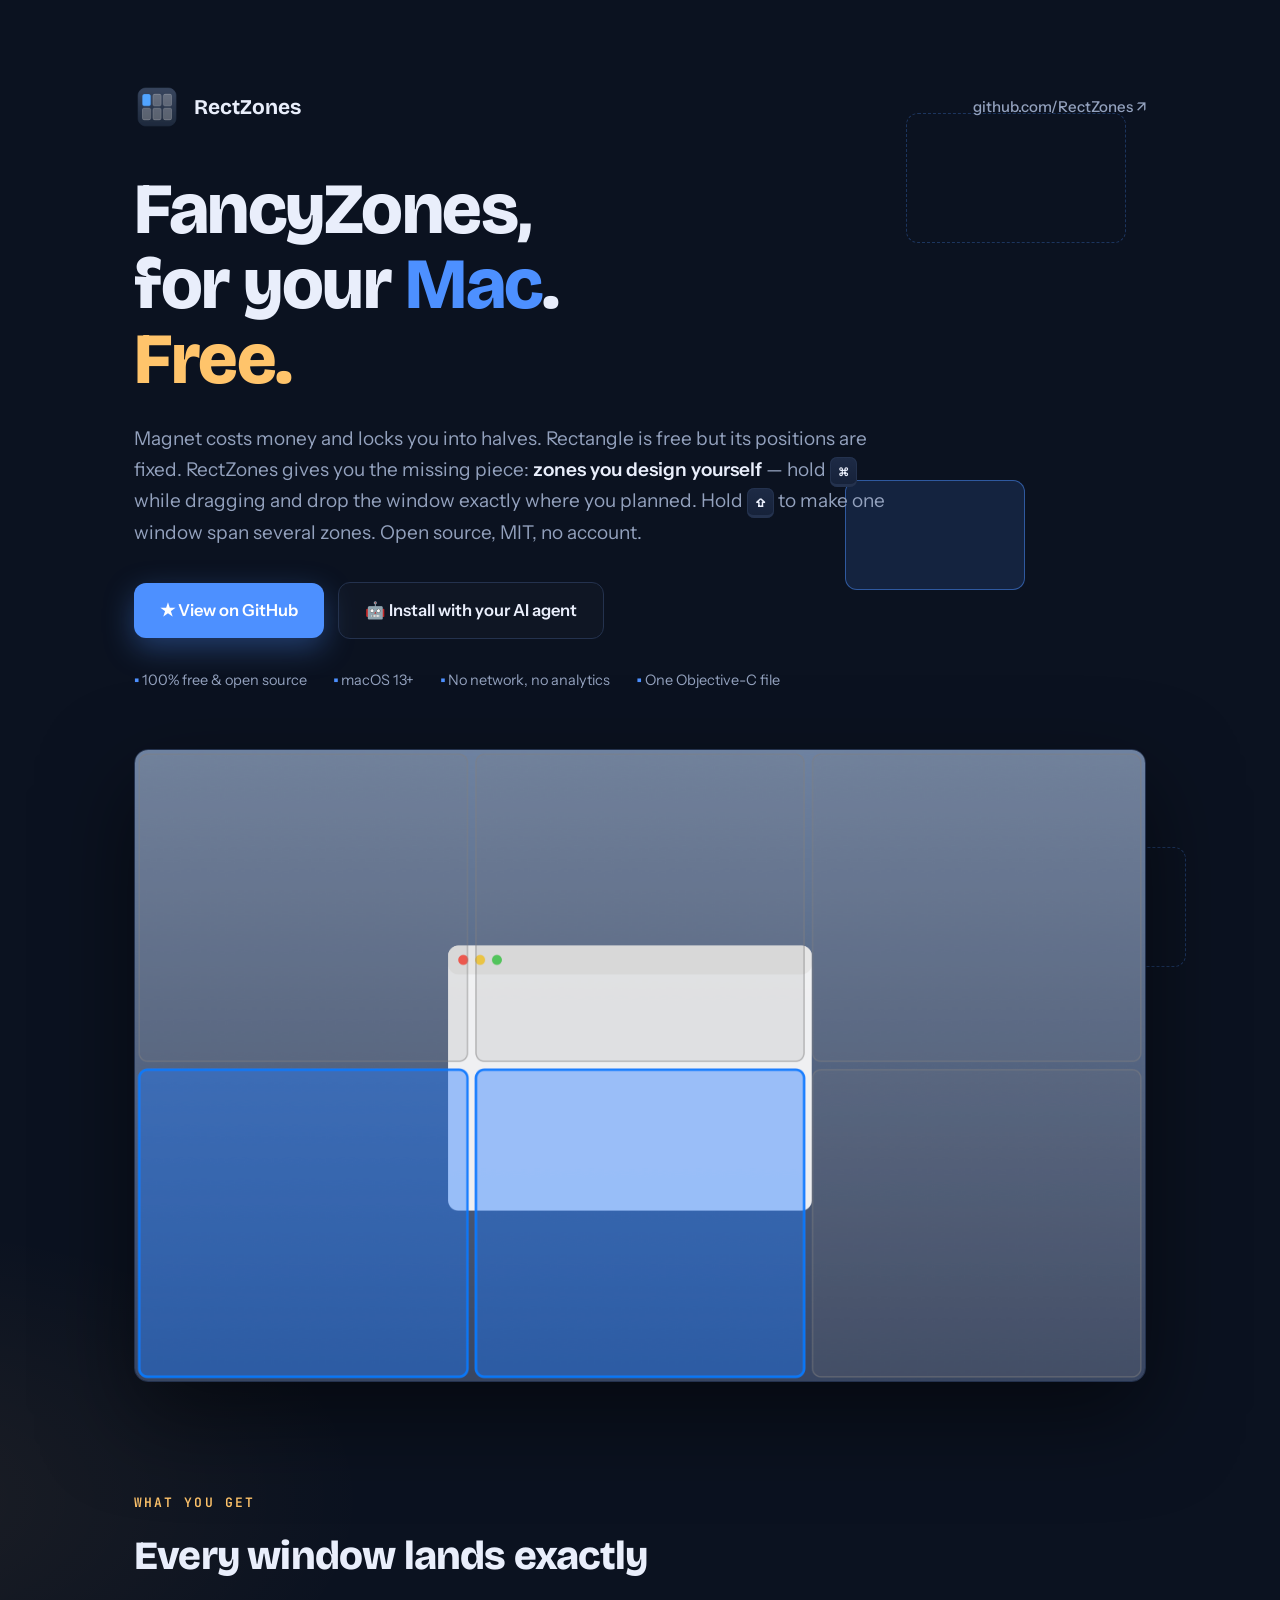
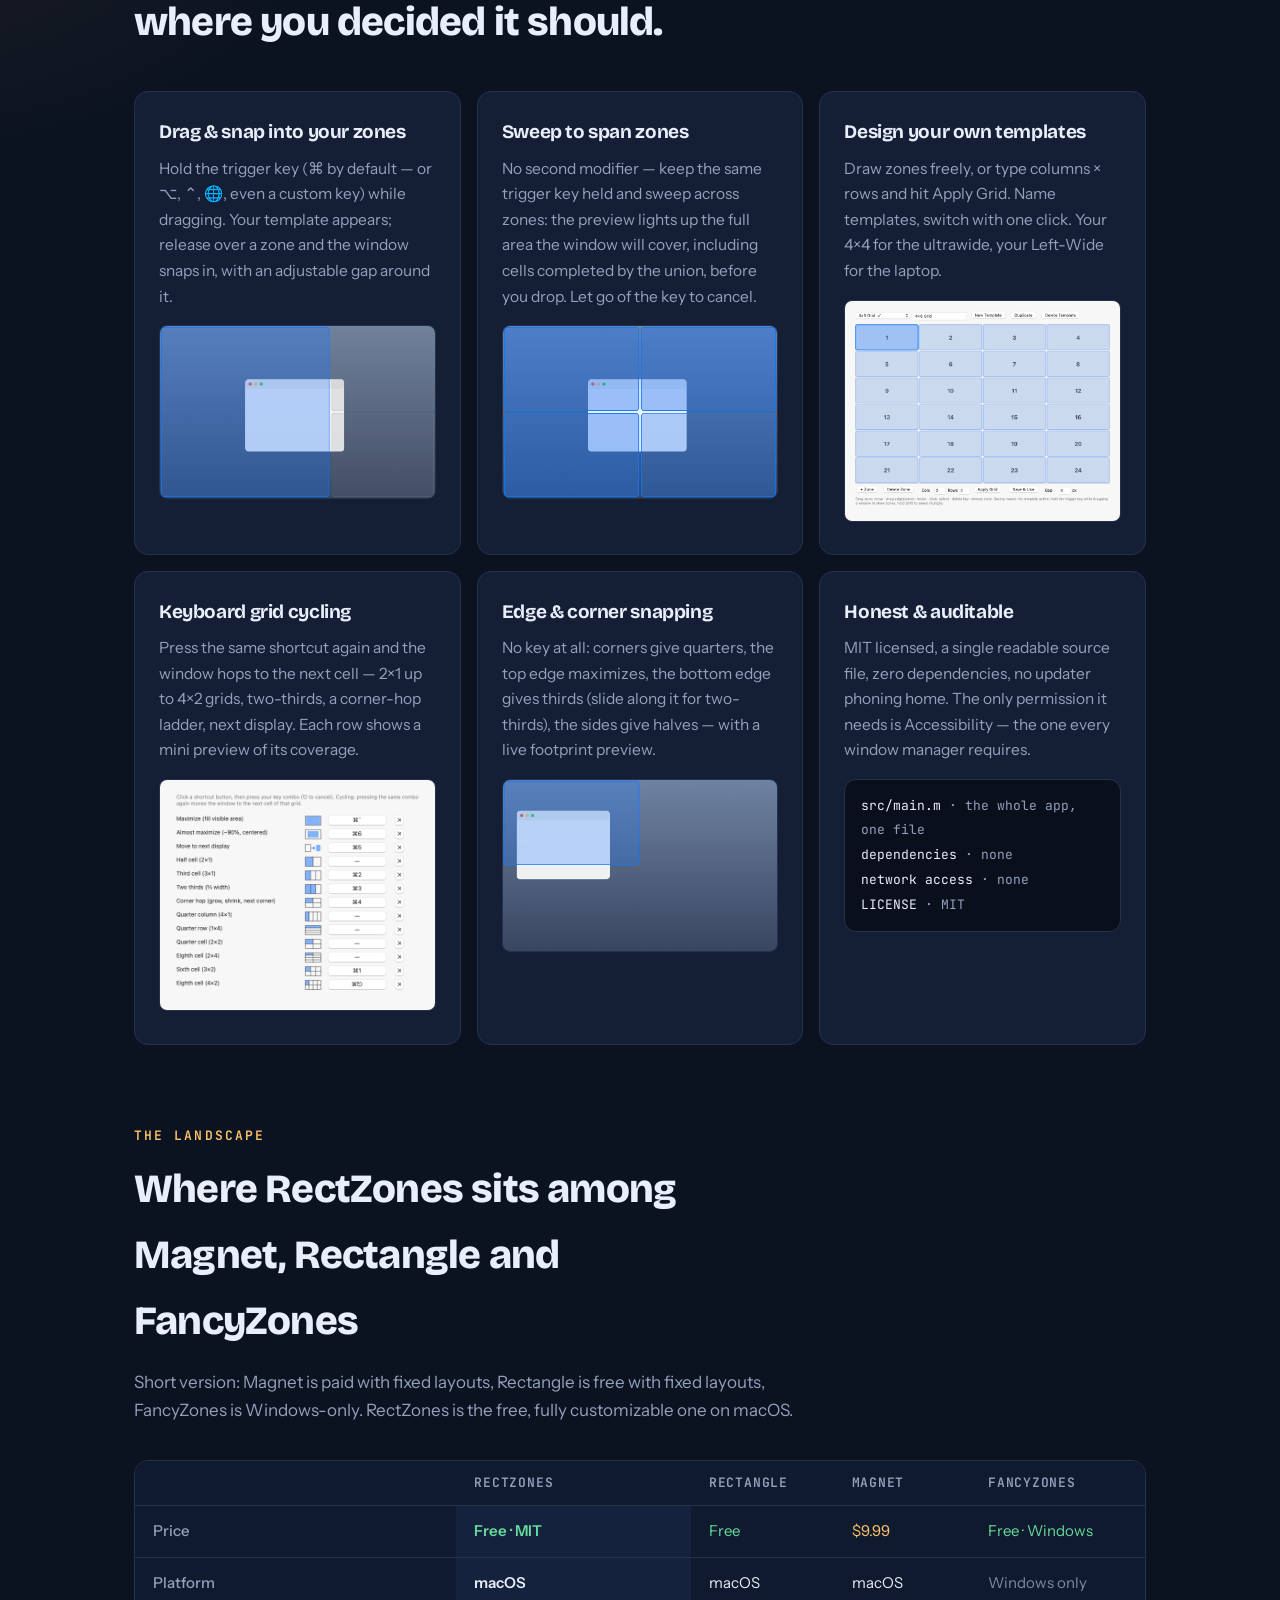
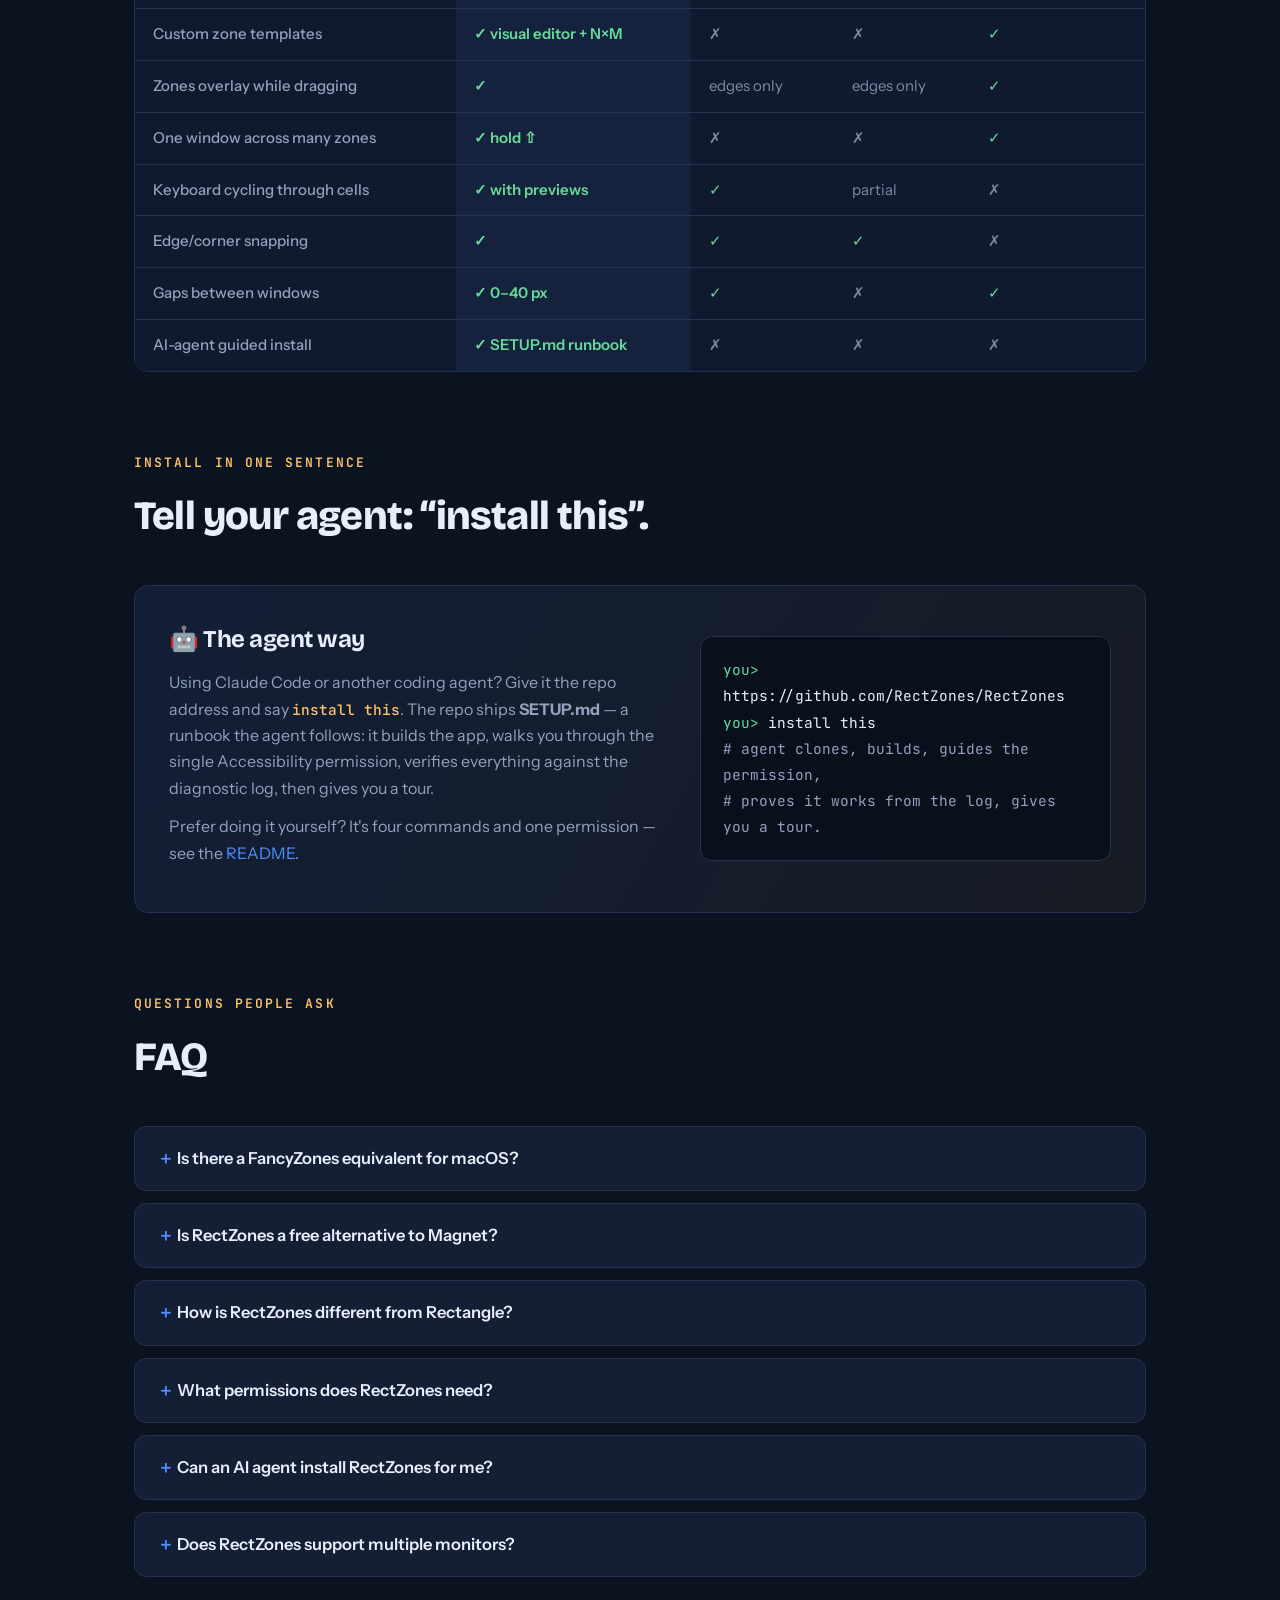
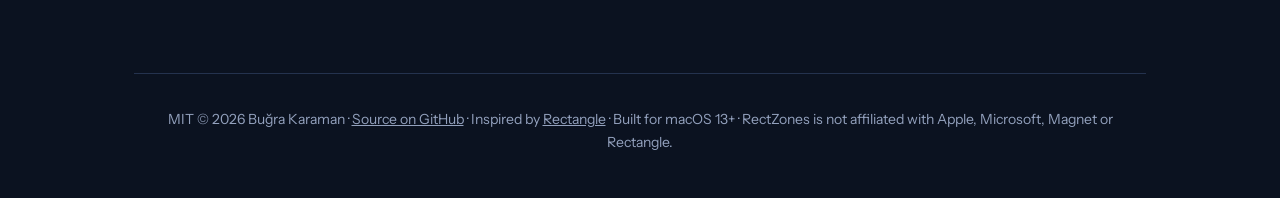
==== index.html @ 26f5e9d1 "RectZones website — static landing page" ====
<!DOCTYPE html>
<html lang="en">
<head>
<meta charset="utf-8">
<meta name="viewport" content="width=device-width, initial-scale=1">
<title>RectZones — Free FancyZones for Mac · Open-Source Window Manager</title>
<meta name="description" content="RectZones brings PowerToys FancyZones to macOS: design custom snap zones, drag windows into them, sweep across several zones to span them. A free, open-source alternative to Magnet and Rectangle with fully customizable layouts.">
<link rel="canonical" href="https://rectzones.app/">
<link rel="icon" href="icon.png">
<meta property="og:type" content="website">
<meta property="og:title" content="RectZones — Free FancyZones for Mac">
<meta property="og:description" content="Custom snap zones for macOS. Free, open-source, fully customizable — the Mac answer to PowerToys FancyZones, and a free alternative to Magnet.">
<meta property="og:url" content="https://rectzones.app/">
<meta property="og:image" content="https://rectzones.app/shot-zones.png">
<meta name="twitter:card" content="summary_large_image">
<meta name="twitter:title" content="RectZones — Free FancyZones for Mac">
<meta name="twitter:description" content="Custom snap zones for macOS. Free, open-source, fully customizable window management.">
<meta name="twitter:image" content="https://rectzones.app/shot-zones.png">
<script type="application/ld+json">
{
  "@context": "https://schema.org",
  "@type": "SoftwareApplication",
  "name": "RectZones",
  "operatingSystem": "macOS 13+",
  "applicationCategory": "UtilitiesApplication",
  "description": "Zone-based window manager for macOS: design custom snap zones, drag windows into them with a trigger key, sweep across several zones to span them, cycle windows through grids from the keyboard. A free, open-source FancyZones equivalent for Mac.",
  "url": "https://rectzones.app/",
  "downloadUrl": "https://github.com/RectZones/RectZones",
  "screenshot": "https://rectzones.app/shot-zones.png",
  "license": "https://github.com/RectZones/RectZones/blob/main/LICENSE",
  "offers": { "@type": "Offer", "price": "0", "priceCurrency": "USD" }
}
</script>
<script type="application/ld+json">
{
  "@context": "https://schema.org",
  "@type": "FAQPage",
  "mainEntity": [
    {"@type": "Question", "name": "Is there a FancyZones equivalent for macOS?",
     "acceptedAnswer": {"@type": "Answer", "text": "Yes — RectZones brings the PowerToys FancyZones workflow to macOS: you design zone templates, hold a trigger key while dragging a window, and drop it into a zone. Sweeping across zones with that same key held lets one window span several of them, exactly like FancyZones on Windows — no second modifier needed."}},
    {"@type": "Question", "name": "Is RectZones a free alternative to Magnet?",
     "acceptedAnswer": {"@type": "Answer", "text": "Yes. Magnet is a paid app with fixed halves and quarters. RectZones is free and MIT-licensed, covers the same edge and corner snapping, and adds fully custom zone layouts, multi-zone spanning and keyboard grid cycling."}},
    {"@type": "Question", "name": "How is RectZones different from Rectangle?",
     "acceptedAnswer": {"@type": "Answer", "text": "Rectangle is a great free tool for fixed positions via keyboard shortcuts. RectZones adds what Rectangle doesn't have: user-designed zone templates with a visual editor, a drag overlay that shows all zones at once, a single-key sweep that combines zones into one area, and per-shortcut grid cycling. RectZones was built from scratch, inspired by Rectangle (MIT)."}},
    {"@type": "Question", "name": "What permissions does RectZones need?",
     "acceptedAnswer": {"@type": "Answer", "text": "Only macOS Accessibility permission, which every window manager needs to move windows. RectZones has no network access, no analytics, no account — it is a single Objective-C file you can read in one sitting."}},
    {"@type": "Question", "name": "Can an AI agent install RectZones for me?",
     "acceptedAnswer": {"@type": "Answer", "text": "Yes. Point your coding agent (Claude Code or similar) at the GitHub repository and say 'install this'. The repo ships SETUP.md, a step-by-step runbook the agent follows: it builds the app, walks you through the permission, verifies everything against the diagnostic log and gives you a tour."}},
    {"@type": "Question", "name": "Does RectZones support multiple monitors?",
     "acceptedAnswer": {"@type": "Answer", "text": "Yes — zones are defined as proportions of each screen, templates apply per display, and there is a dedicated shortcut to send a window to the next display while keeping its relative position."}}
  ]
}
</script>
<link rel="preconnect" href="https://fonts.googleapis.com">
<link rel="preconnect" href="https://fonts.gstatic.com" crossorigin>
<link href="https://fonts.googleapis.com/css2?family=Bricolage+Grotesque:opsz,wght@12..96,400;12..96,600;12..96,800&family=Instrument+Sans:ital,wght@0,400;0,500;0,600;1,400&family=JetBrains+Mono:wght@400;600&display=swap" rel="stylesheet">
<style>
  :root {
    --ink: #0b1220;          /* gece masaüstü */
    --ink-2: #101a2e;
    --panel: #141f36;
    --line: #24324e;
    --fg: #e9eefb;
    --muted: #93a1bd;
    --azure: #4d90ff;        /* ikonun mavisi */
    --azure-soft: rgba(77,144,255,.14);
    --amber: #ffc46b;        /* sıcak vurgu */
    --ok: #67d99b;
    --radius: 14px;
  }
  * { margin: 0; padding: 0; box-sizing: border-box; }
  html { scroll-behavior: smooth; }
  body {
    background:
      radial-gradient(1100px 500px at 80% -10%, rgba(77,144,255,.16), transparent 60%),
      radial-gradient(900px 500px at -10% 30%, rgba(255,196,107,.07), transparent 55%),
      var(--ink);
    color: var(--fg);
    font: 17px/1.65 "Instrument Sans", -apple-system, sans-serif;
    -webkit-font-smoothing: antialiased;
    overflow-x: hidden;
  }
  ::selection { background: var(--azure); color: #fff; }
  a { color: var(--azure); text-decoration: none; }
  main { max-width: 1060px; margin: 0 auto; padding: 0 24px; }
  h1, h2, h3 { font-family: "Bricolage Grotesque", "Instrument Sans", sans-serif; letter-spacing: -0.02em; }
  kbd {
    font: 600 0.82em "JetBrains Mono", monospace;
    background: linear-gradient(#1d2a45, #16223a);
    border: 1px solid var(--line);
    border-bottom-width: 3px;
    border-radius: 7px;
    padding: 2px 8px 3px;
    color: var(--fg);
    white-space: nowrap;
  }
  code { font: 500 0.9em "JetBrains Mono", monospace; color: var(--amber); }

  /* ---------- hero ---------- */
  header { position: relative; padding: 84px 0 30px; }
  .zone-art { position: absolute; inset: 0; pointer-events: none; z-index: 0; }
  .zone-art .z {
    position: absolute; border: 1.5px dashed rgba(77,144,255,.28); border-radius: 12px;
    animation: zfloat 9s ease-in-out infinite;
  }
  .zone-art .z.fill { background: var(--azure-soft); border-style: solid; border-color: rgba(77,144,255,.5); }
  @keyframes zfloat { 0%,100% { transform: translateY(0); } 50% { transform: translateY(-7px); } }
  .hero { position: relative; z-index: 1; }
  .brand { display: flex; align-items: center; gap: 14px; margin-bottom: 42px; }
  .brand img { width: 46px; height: 46px; }
  .brand b { font-family: "Bricolage Grotesque", sans-serif; font-size: 21px; }
  .brand .gh { margin-left: auto; color: var(--muted); font-weight: 500; font-size: 15px; }
  .brand .gh:hover { color: var(--fg); }
  h1 {
    font-size: clamp(40px, 6.4vw, 72px); font-weight: 800; line-height: 1.04;
    max-width: 15ch;
  }
  h1 .accent { color: var(--azure); }
  h1 .amber { color: var(--amber); }
  .sub {
    margin: 26px 0 34px; max-width: 58ch; color: var(--muted); font-size: 19px;
  }
  .sub b { color: var(--fg); font-weight: 600; }
  .ctas { display: flex; gap: 14px; flex-wrap: wrap; align-items: center; }
  .btn {
    display: inline-flex; align-items: center; gap: 10px;
    padding: 14px 26px; border-radius: 12px; font-weight: 600; font-size: 16.5px;
    transition: transform .15s ease, box-shadow .15s ease;
  }
  .btn:hover { transform: translateY(-2px); }
  .btn-primary {
    background: var(--azure); color: #fff;
    box-shadow: 0 10px 30px rgba(77,144,255,.35);
  }
  .btn-primary:hover { box-shadow: 0 14px 36px rgba(77,144,255,.45); }
  .btn-ghost { border: 1px solid var(--line); color: var(--fg); background: rgba(255,255,255,.02); }
  .facts { display: flex; gap: 10px 26px; flex-wrap: wrap; margin-top: 30px; color: var(--muted); font-size: 14.5px; }
  .facts span::before { content: "▪ "; color: var(--azure); }
  /* staggered reveal */
  .r { opacity: 0; transform: translateY(14px); animation: rise .7s cubic-bezier(.2,.7,.2,1) forwards; }
  .r2 { animation-delay: .12s; } .r3 { animation-delay: .24s; } .r4 { animation-delay: .36s; } .r5 { animation-delay: .5s; }
  @keyframes rise { to { opacity: 1; transform: none; } }

  .shot-frame {
    margin: 56px 0 0; border-radius: var(--radius); overflow: hidden;
    border: 1px solid var(--line);
    box-shadow: 0 34px 90px rgba(0,0,0,.5);
  }
  .shot-frame img { display: block; width: 100%; }

  /* ---------- sections ---------- */
  section { padding: 84px 0 0; }
  .kicker {
    font: 600 13px/1 "JetBrains Mono", monospace; letter-spacing: .16em; text-transform: uppercase;
    color: var(--amber); margin-bottom: 14px;
  }
  h2 { font-size: clamp(28px, 3.6vw, 40px); font-weight: 800; max-width: 24ch; }
  .lede { color: var(--muted); max-width: 62ch; margin-top: 14px; }

  .grid { display: grid; grid-template-columns: repeat(auto-fit, minmax(280px, 1fr)); gap: 16px; margin-top: 36px; }
  .card {
    background: var(--panel); border: 1px solid var(--line); border-radius: var(--radius);
    padding: 24px; transition: transform .18s ease, border-color .18s ease;
  }
  .card:hover { transform: translateY(-3px); border-color: #35507f; }
  .card h3 { font-size: 19px; margin-bottom: 8px; }
  .card p { color: var(--muted); font-size: 15.5px; }
  .card img { width: 100%; border-radius: 8px; border: 1px solid var(--line); margin-top: 16px; }
  .card .term { margin-top: 16px; font-size: 13px; padding: 14px 16px; line-height: 1.9; }

  /* comparison */
  .tablewrap { overflow-x: auto; margin-top: 36px; border: 1px solid var(--line); border-radius: var(--radius); }
  table { border-collapse: collapse; width: 100%; min-width: 640px; background: var(--ink-2); font-size: 15px; }
  th, td { padding: 13px 18px; text-align: left; border-bottom: 1px solid var(--line); }
  thead th { font: 600 13px/1.4 "JetBrains Mono", monospace; letter-spacing: .06em; color: var(--muted); text-transform: uppercase; }
  tbody th { font-weight: 500; color: var(--muted); white-space: nowrap; }
  td.rz { background: rgba(77,144,255,.07); font-weight: 600; }
  .yes { color: var(--ok); } .no { color: #7c8aa5; } .paid { color: var(--amber); }
  tbody tr:last-child th, tbody tr:last-child td { border-bottom: none; }

  /* agent */
  .agent {
    margin-top: 36px; display: grid; grid-template-columns: 1.1fr .9fr; gap: 28px;
    background: linear-gradient(120deg, rgba(77,144,255,.10), rgba(255,196,107,.05));
    border: 1px solid var(--line); border-radius: var(--radius); padding: 34px;
  }
  .term {
    background: #0a0f1c; border: 1px solid var(--line); border-radius: 12px;
    font: 14.5px/1.8 "JetBrains Mono", monospace; padding: 20px 22px; align-self: center;
    overflow-x: auto;
  }
  .term .p { color: var(--ok); }
  .term .c { color: var(--muted); }
  .agent h3 { font-size: 24px; margin-bottom: 10px; }
  .agent p { color: var(--muted); font-size: 16px; margin-bottom: 12px; }

  /* faq */
  .faq { margin-top: 36px; display: grid; gap: 12px; }
  details {
    background: var(--panel); border: 1px solid var(--line); border-radius: 12px; padding: 18px 22px;
  }
  details[open] { border-color: #35507f; }
  summary { cursor: pointer; font-weight: 600; font-size: 16.5px; list-style: none; }
  summary::before { content: "＋ "; color: var(--azure); font-weight: 700; }
  details[open] summary::before { content: "－ "; }
  details p { color: var(--muted); margin-top: 10px; font-size: 15.5px; }

  footer {
    margin-top: 96px; padding: 34px 24px 44px; border-top: 1px solid var(--line);
    color: var(--muted); font-size: 14px; text-align: center;
  }
  footer a { color: var(--muted); text-decoration: underline; }
  @media (max-width: 760px) {
    .agent { grid-template-columns: 1fr; }
    header { padding-top: 56px; }
  }
</style>
</head>
<body>
<main>
  <header>
    <div class="zone-art" aria-hidden="true">
      <div class="z" style="top:8%; right:2%; width:220px; height:130px; animation-delay:0s"></div>
      <div class="z fill" style="top:34%; right:12%; width:180px; height:110px; animation-delay:1.4s"></div>
      <div class="z" style="top:60%; right:-4%; width:260px; height:120px; animation-delay:2.6s"></div>
    </div>
    <div class="hero">
      <div class="brand r">
        <img src="icon.png" alt="RectZones app icon">
        <b>RectZones</b>
        <a class="gh" href="https://github.com/RectZones/RectZones">github.com/RectZones ↗</a>
      </div>
      <h1 class="r r2">FancyZones,<br>for your <span class="accent">Mac</span>.<br><span class="amber">Free.</span></h1>
      <p class="sub r r3">Magnet costs money and locks you into halves. Rectangle is free but its
        positions are fixed. RectZones gives you the missing piece: <b>zones you design yourself</b> —
        hold <kbd>⌘</kbd> while dragging and drop the window exactly where you planned.
        Hold <kbd>⇧</kbd> to make one window span several zones. Open source, MIT, no account.</p>
      <div class="ctas r r4">
        <a class="btn btn-primary" href="https://github.com/RectZones/RectZones">★ View on GitHub</a>
        <a class="btn btn-ghost" href="#agent">🤖 Install with your AI agent</a>
      </div>
      <div class="facts r r5">
        <span>100% free &amp; open source</span>
        <span>macOS 13+</span>
        <span>No network, no analytics</span>
        <span>One Objective-C file</span>
      </div>
      <div class="shot-frame r r5">
        <img src="shot-zones.png" alt="RectZones overlay: dragging a macOS window over a 3×2 zone grid with two zones selected by sweeping">
      </div>
    </div>
  </header>

  <section id="features">
    <div class="kicker">What you get</div>
    <h2>Every window lands exactly where you decided it should.</h2>
    <div class="grid">
      <div class="card"><h3>Drag &amp; snap into your zones</h3>
        <p>Hold the trigger key (⌘ by default — or ⌥, ⌃, 🌐, even a custom key) while dragging.
           Your template appears; release over a zone and the window snaps in, with an
           adjustable gap around it.</p>
        <img src="shot-drag.png" alt="Zone template appearing while dragging a window with the trigger key" loading="lazy"></div>
      <div class="card"><h3>Sweep to span zones</h3>
        <p>No second modifier — keep the same trigger key held and sweep across zones: the preview
           lights up the full area the window will cover, including cells completed by the union,
           before you drop. Let go of the key to cancel.</p>
        <img src="shot-span.png" alt="Multi-zone selection lighting up the covered cells" loading="lazy"></div>
      <div class="card"><h3>Design your own templates</h3>
        <p>Draw zones freely, or type columns × rows and hit Apply Grid. Name templates, switch
           with one click. Your 4×4 for the ultrawide, your Left-Wide for the laptop.</p>
        <img src="shot-editor.png" alt="RectZones template editor with a 4×4 grid" loading="lazy"></div>
      <div class="card"><h3>Keyboard grid cycling</h3>
        <p>Press the same shortcut again and the window hops to the next cell — 2×1 up to 4×2 grids,
           two-thirds, a corner-hop ladder, next display. Each row shows a mini preview of its coverage.</p>
        <img src="shot-shortcuts.png" alt="RectZones shortcuts panel with per-action grid previews" loading="lazy"></div>
      <div class="card"><h3>Edge &amp; corner snapping</h3>
        <p>No key at all: corners give quarters, the top edge maximizes, the bottom edge gives thirds
           (slide along it for two-thirds), the sides give halves — with a live footprint preview.</p>
        <img src="shot-edge.png" alt="Corner snap footprint preview while pushing a window to the top-left corner" loading="lazy"></div>
      <div class="card"><h3>Honest &amp; auditable</h3>
        <p>MIT licensed, a single readable source file, zero dependencies, no updater phoning home.
           The only permission it needs is Accessibility — the one every window manager requires.</p>
        <div class="term">
          <div>src/main.m <span class="c">· the whole app, one file</span></div>
          <div>dependencies <span class="c">· none</span></div>
          <div>network access <span class="c">· none</span></div>
          <div>LICENSE <span class="c">· MIT</span></div>
        </div></div>
    </div>
  </section>

  <section id="compare">
    <div class="kicker">The landscape</div>
    <h2>Where RectZones sits among Magnet, Rectangle and FancyZones</h2>
    <p class="lede">Short version: Magnet is paid with fixed layouts, Rectangle is free with fixed
      layouts, FancyZones is Windows-only. RectZones is the free, fully customizable one on macOS.</p>
    <div class="tablewrap">
      <table>
        <thead><tr><th></th><th>RectZones</th><th>Rectangle</th><th>Magnet</th><th>FancyZones</th></tr></thead>
        <tbody>
          <tr><th>Price</th><td class="rz yes">Free · MIT</td><td class="yes">Free</td><td class="paid">$9.99</td><td class="yes">Free · Windows</td></tr>
          <tr><th>Platform</th><td class="rz">macOS</td><td>macOS</td><td>macOS</td><td class="no">Windows only</td></tr>
          <tr><th>Custom zone templates</th><td class="rz yes">✓ visual editor + N×M</td><td class="no">✗</td><td class="no">✗</td><td class="yes">✓</td></tr>
          <tr><th>Zones overlay while dragging</th><td class="rz yes">✓</td><td class="no">edges only</td><td class="no">edges only</td><td class="yes">✓</td></tr>
          <tr><th>One window across many zones</th><td class="rz yes">✓ hold ⇧</td><td class="no">✗</td><td class="no">✗</td><td class="yes">✓</td></tr>
          <tr><th>Keyboard cycling through cells</th><td class="rz yes">✓ with previews</td><td class="yes">✓</td><td class="no">partial</td><td class="no">✗</td></tr>
          <tr><th>Edge/corner snapping</th><td class="rz yes">✓</td><td class="yes">✓</td><td class="yes">✓</td><td class="no">✗</td></tr>
          <tr><th>Gaps between windows</th><td class="rz yes">✓ 0–40 px</td><td class="yes">✓</td><td class="no">✗</td><td class="yes">✓</td></tr>
          <tr><th>AI-agent guided install</th><td class="rz yes">✓ SETUP.md runbook</td><td class="no">✗</td><td class="no">✗</td><td class="no">✗</td></tr>
        </tbody>
      </table>
    </div>
  </section>

  <section id="agent">
    <div class="kicker">Install in one sentence</div>
    <h2>Tell your agent: “install this”.</h2>
    <div class="agent">
      <div>
        <h3>🤖 The agent way</h3>
        <p>Using Claude Code or another coding agent? Give it the repo address and say
          <code>install this</code>. The repo ships <b>SETUP.md</b> — a runbook the agent follows:
          it builds the app, walks you through the single Accessibility permission, verifies
          everything against the diagnostic log, then gives you a tour.</p>
        <p>Prefer doing it yourself? It's four commands and one permission —
          see the <a href="https://github.com/RectZones/RectZones#install--by-hand">README</a>.</p>
      </div>
      <div class="term">
        <div><span class="p">you&gt;</span> https://github.com/RectZones/RectZones</div>
        <div><span class="p">you&gt;</span> install this</div>
        <div><span class="c"># agent clones, builds, guides the permission,</span></div>
        <div><span class="c"># proves it works from the log, gives you a tour.</span></div>
      </div>
    </div>
  </section>

  <section id="faq">
    <div class="kicker">Questions people ask</div>
    <h2>FAQ</h2>
    <div class="faq">
      <details><summary>Is there a FancyZones equivalent for macOS?</summary>
        <p>Yes — RectZones brings the PowerToys FancyZones workflow to macOS: you design zone
        templates, hold a trigger key while dragging a window, and drop it into a zone. Sweeping
        across zones with that same key held lets one window span several of them, exactly like
        FancyZones on Windows — no second modifier needed.</p></details>
      <details><summary>Is RectZones a free alternative to Magnet?</summary>
        <p>Yes. Magnet is a paid app with fixed halves and quarters. RectZones is free and
        MIT-licensed, covers the same edge and corner snapping, and adds fully custom zone
        layouts, multi-zone spanning and keyboard grid cycling.</p></details>
      <details><summary>How is RectZones different from Rectangle?</summary>
        <p>Rectangle is a great free tool for fixed positions via keyboard shortcuts. RectZones
        adds what Rectangle doesn't have: user-designed zone templates with a visual editor, a
        drag overlay that shows all zones at once, a single-key sweep that combines zones into one
        area, and per-shortcut grid cycling. RectZones was built from scratch, inspired by Rectangle (MIT).</p></details>
      <details><summary>What permissions does RectZones need?</summary>
        <p>Only macOS Accessibility permission, which every window manager needs to move windows.
        RectZones has no network access, no analytics, no account — it is a single Objective-C
        file you can read in one sitting.</p></details>
      <details><summary>Can an AI agent install RectZones for me?</summary>
        <p>Yes. Point your coding agent (Claude Code or similar) at the GitHub repository and say
        "install this". The repo ships SETUP.md, a step-by-step runbook the agent follows: it
        builds the app, walks you through the permission, verifies everything against the
        diagnostic log and gives you a tour.</p></details>
      <details><summary>Does RectZones support multiple monitors?</summary>
        <p>Yes — zones are defined as proportions of each screen, templates apply per display,
        and there is a dedicated shortcut to send a window to the next display while keeping its
        relative position.</p></details>
    </div>
  </section>

  <footer>
    MIT © 2026 Buğra Karaman · <a href="https://github.com/RectZones/RectZones">Source on GitHub</a> ·
    Inspired by <a href="https://github.com/rxhanson/Rectangle">Rectangle</a> ·
    Built for macOS 13+ · RectZones is not affiliated with Apple, Microsoft, Magnet or Rectangle.
  </footer>
</main>
</body>
</html>
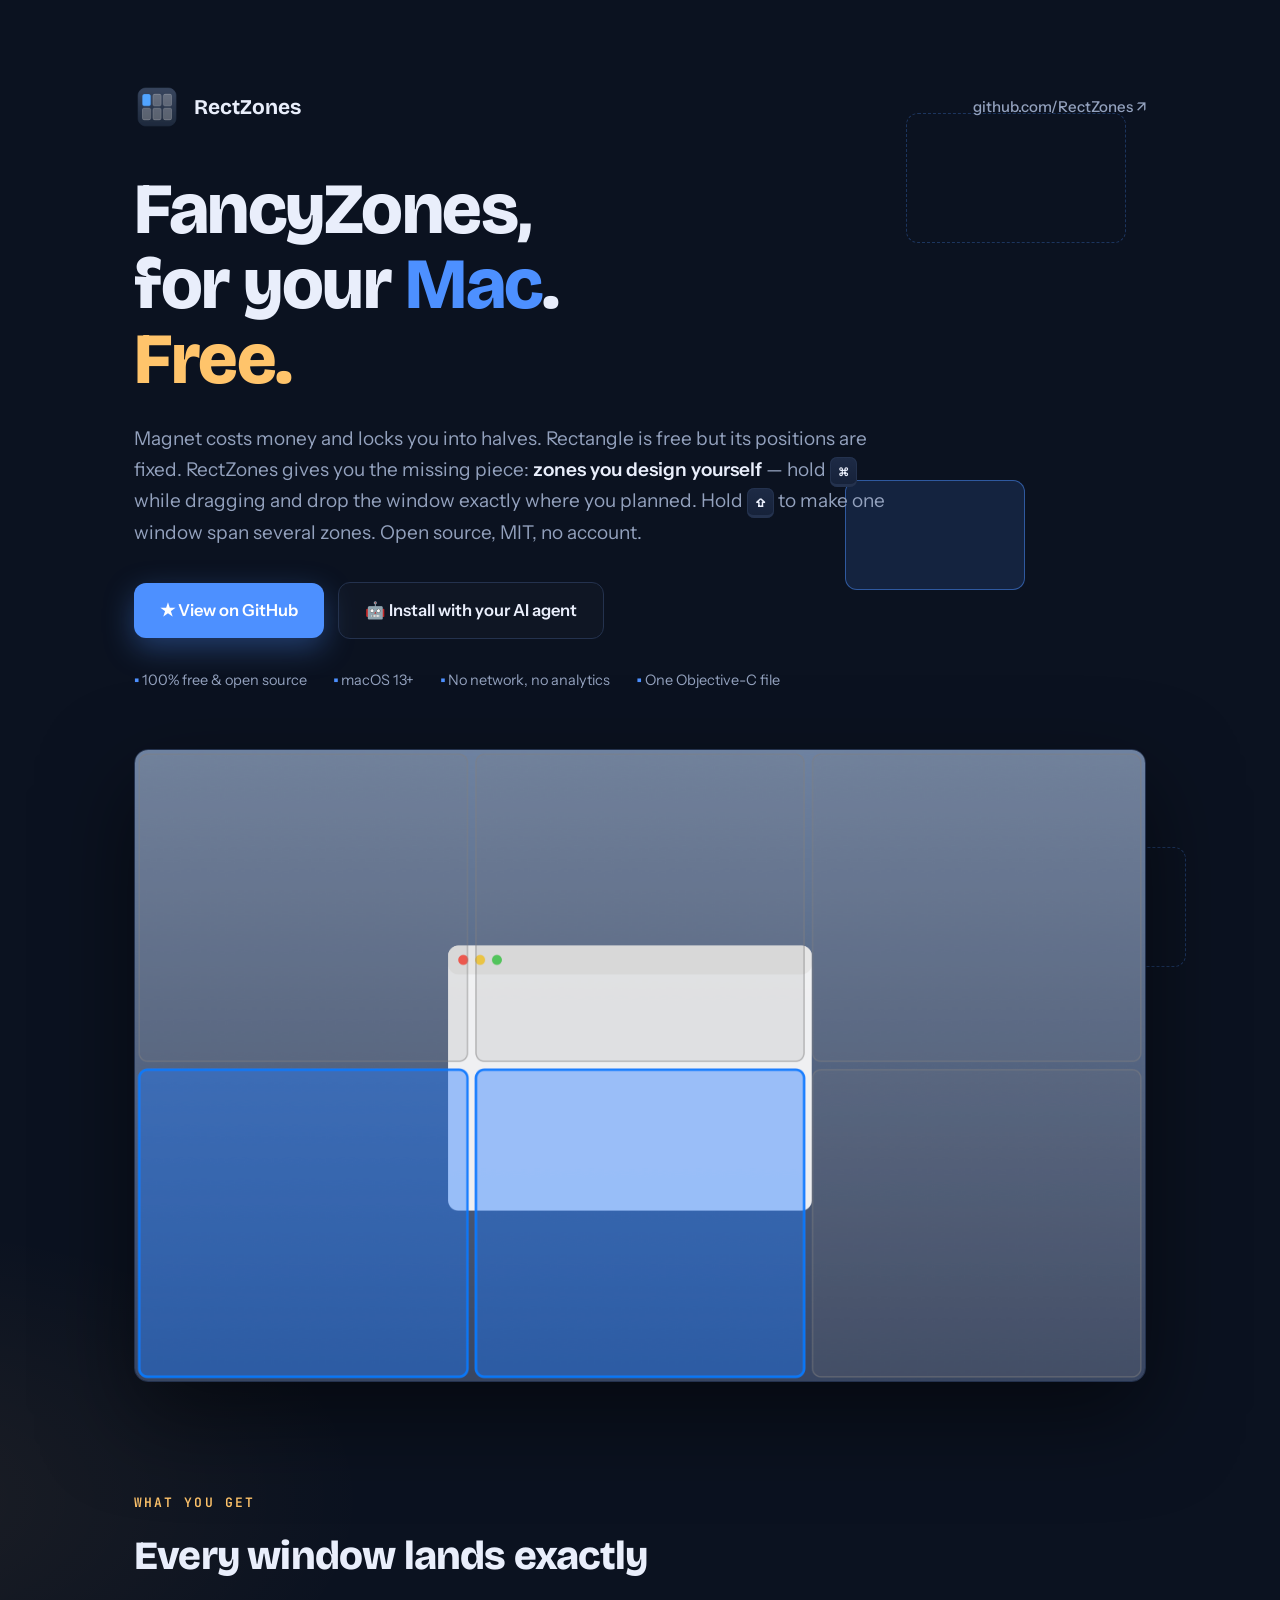
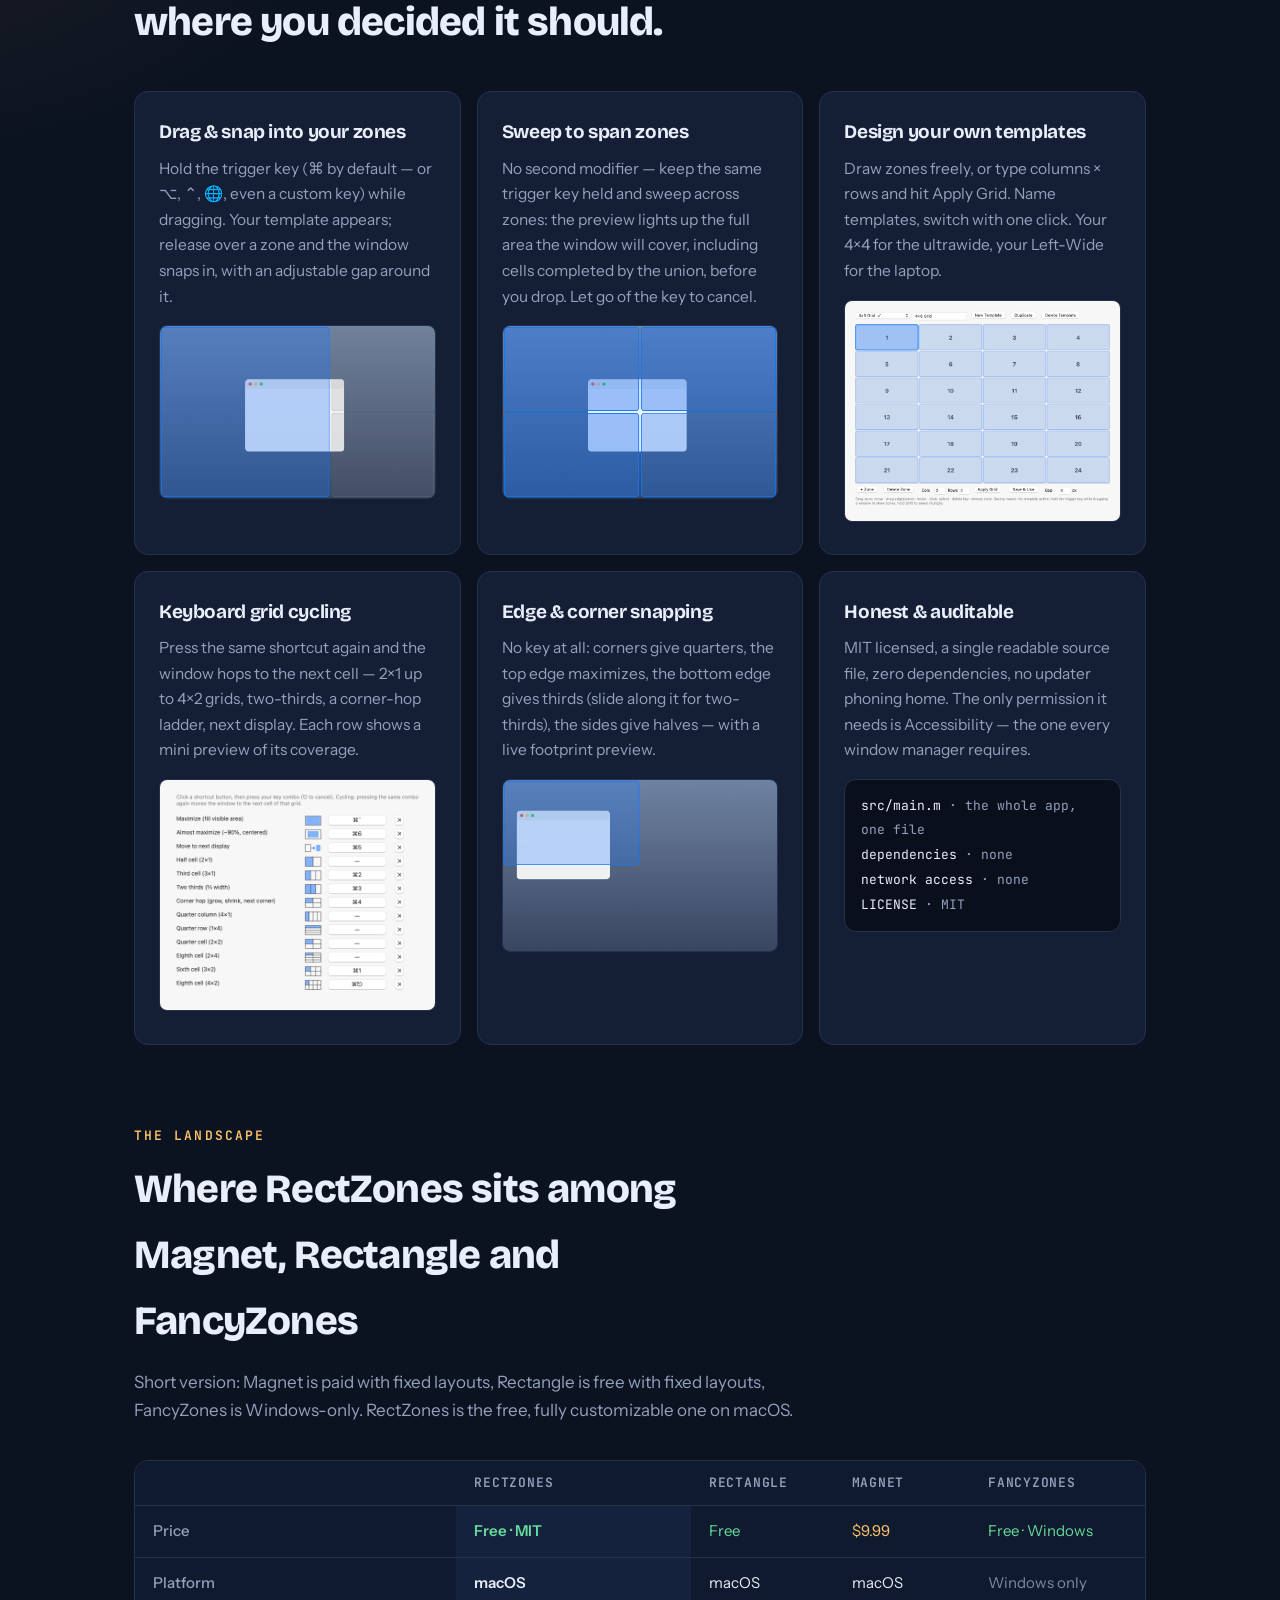
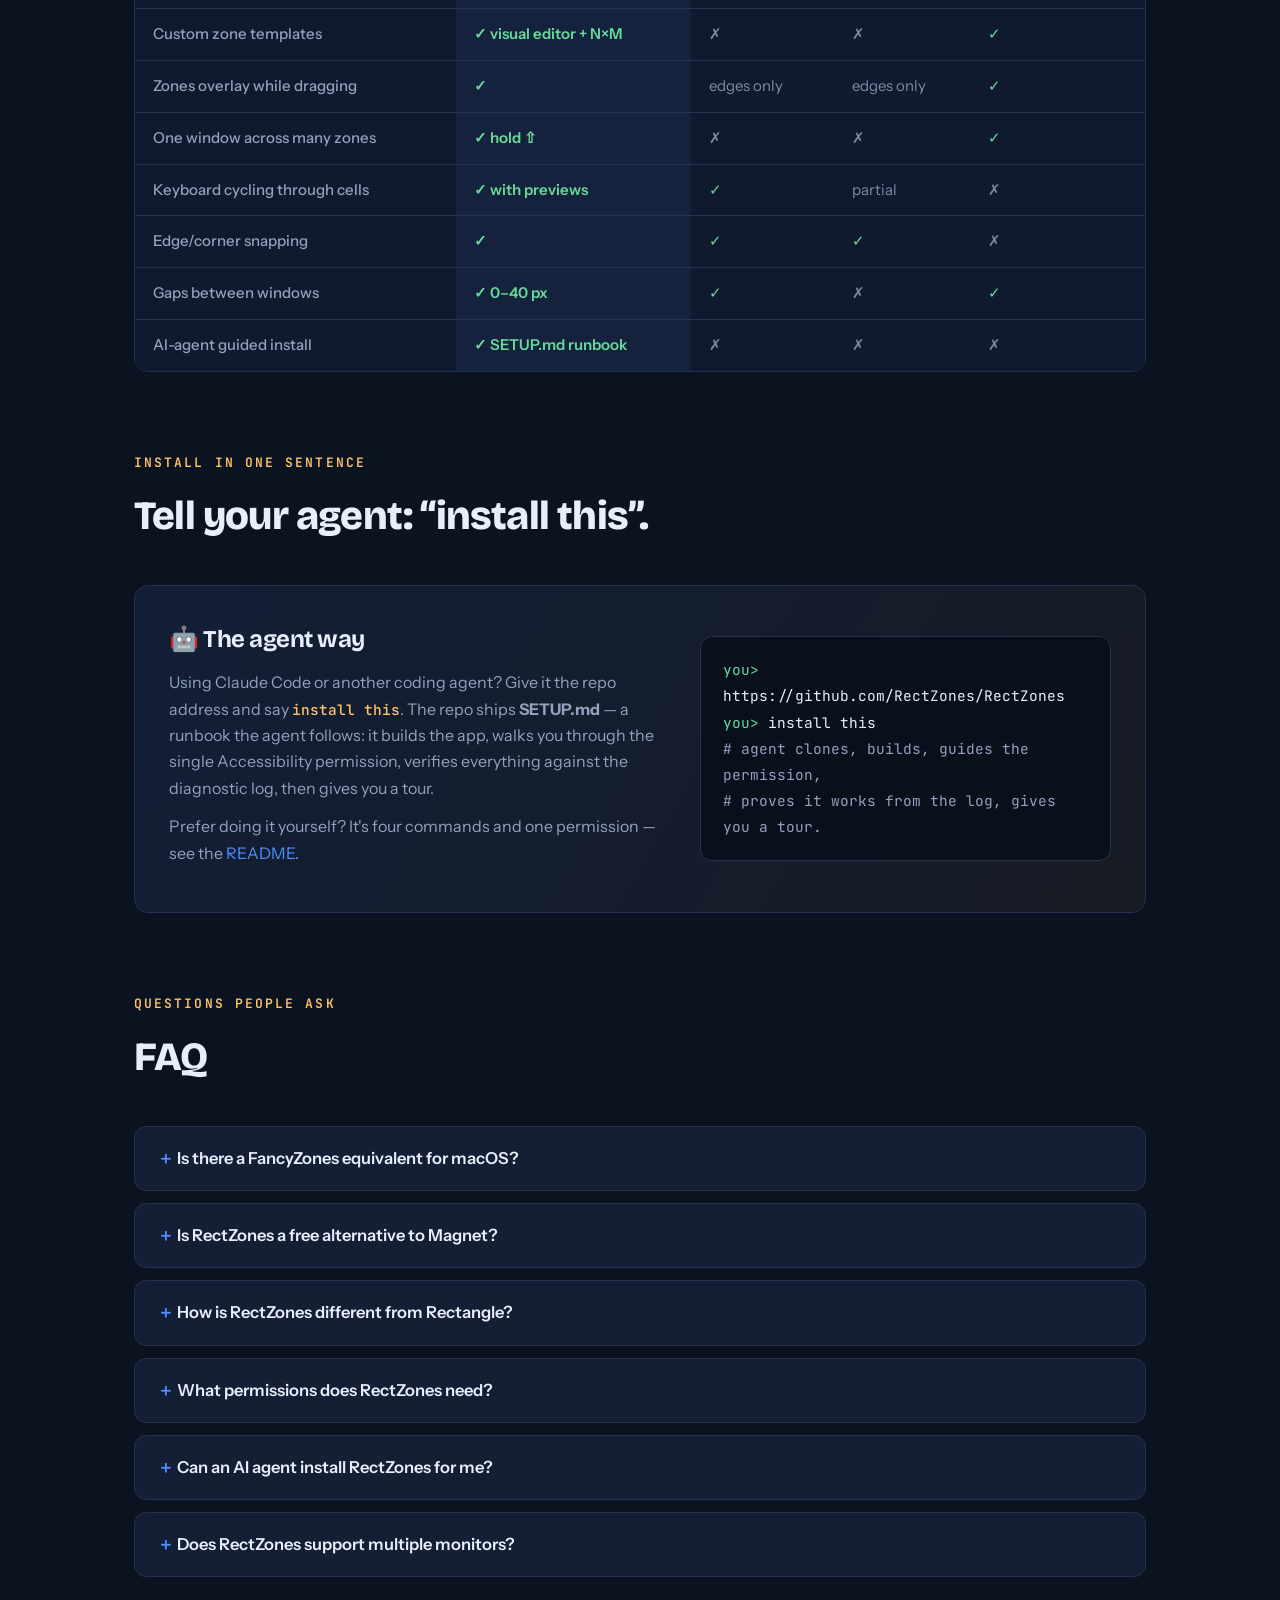
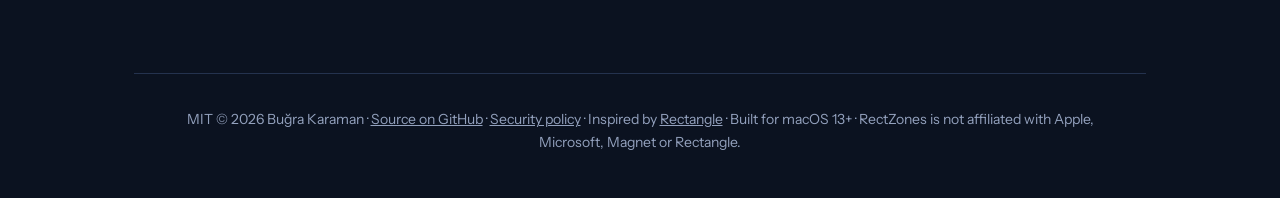
==== commit 51a48c96: "Link the security policy from the site footer The site made security claims (no network access, no a" ====
--- a/index.html
+++ b/index.html
@@ -370,6 +370,7 @@
 
   <footer>
     MIT © 2026 Buğra Karaman · <a href="https://github.com/RectZones/RectZones">Source on GitHub</a> ·
+    <a href="https://github.com/RectZones/RectZones/blob/main/SECURITY.md">Security policy</a> ·
     Inspired by <a href="https://github.com/rxhanson/Rectangle">Rectangle</a> ·
     Built for macOS 13+ · RectZones is not affiliated with Apple, Microsoft, Magnet or Rectangle.
   </footer>
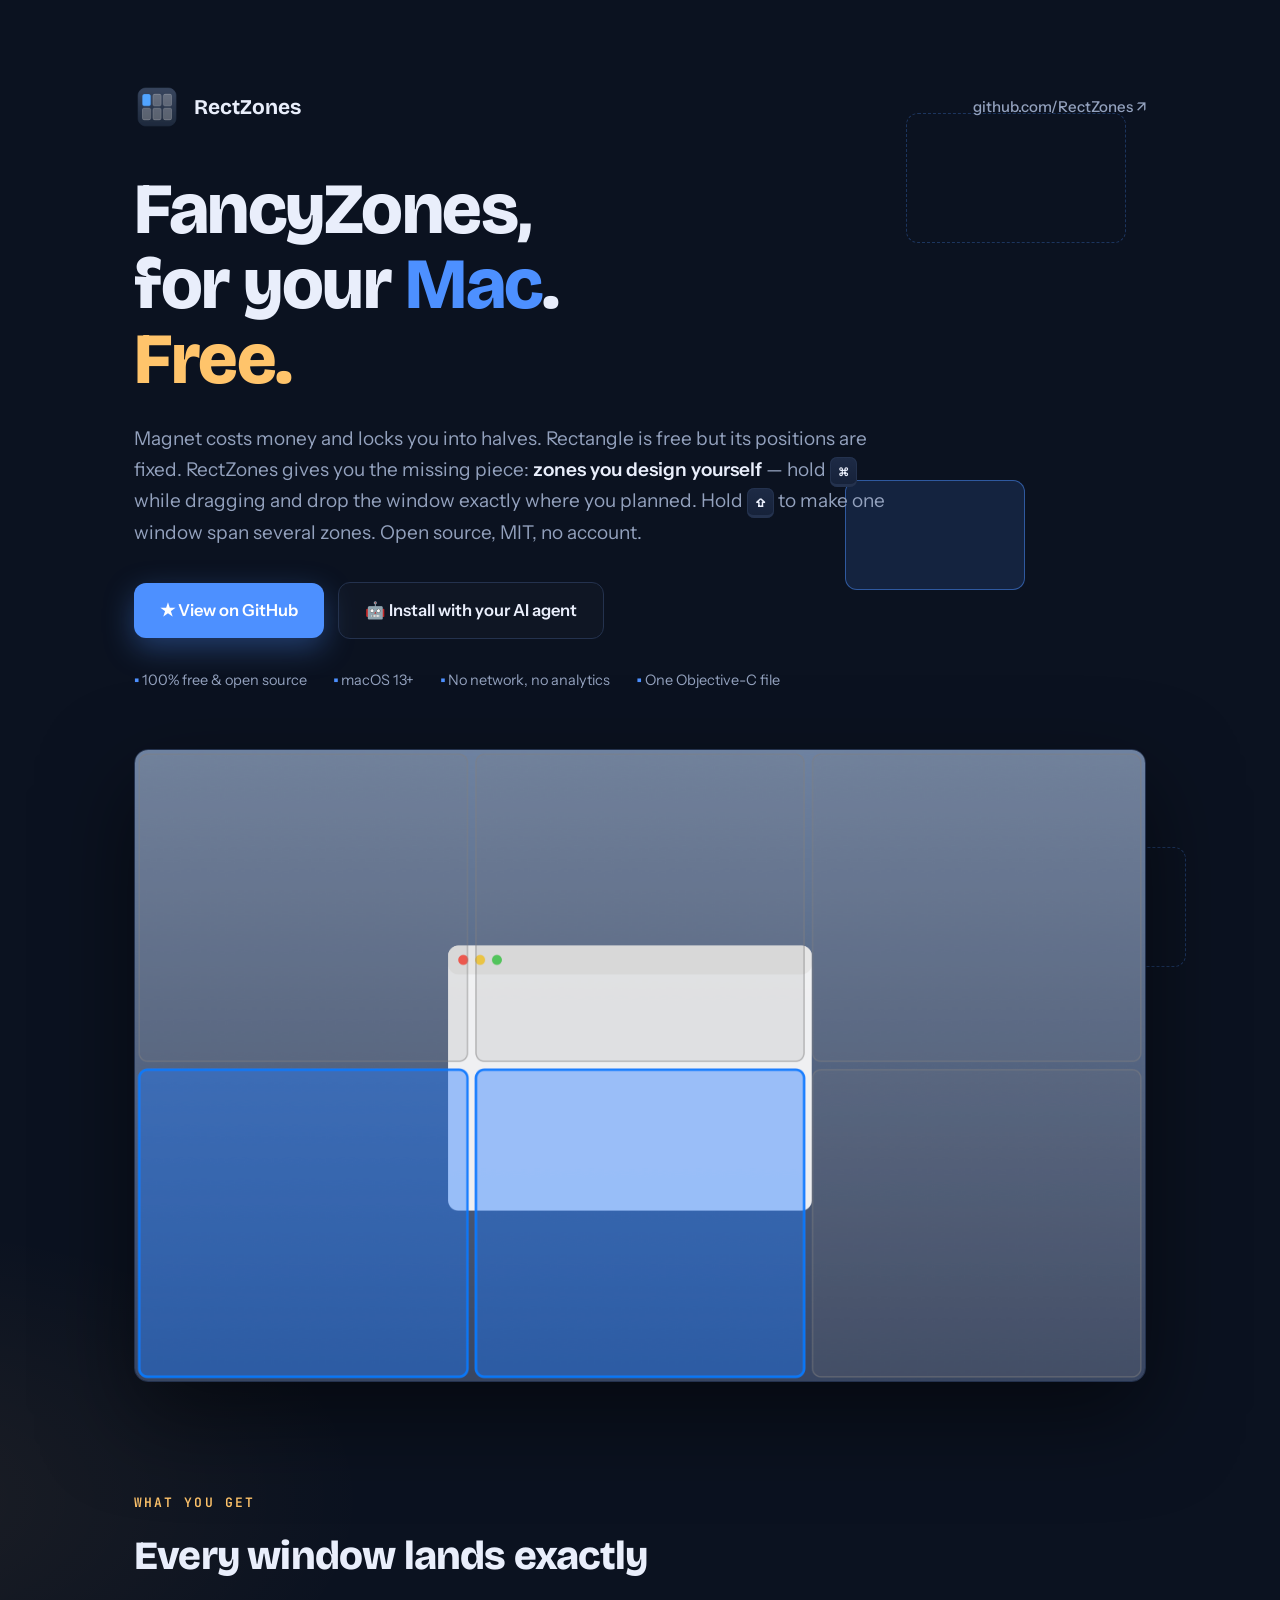
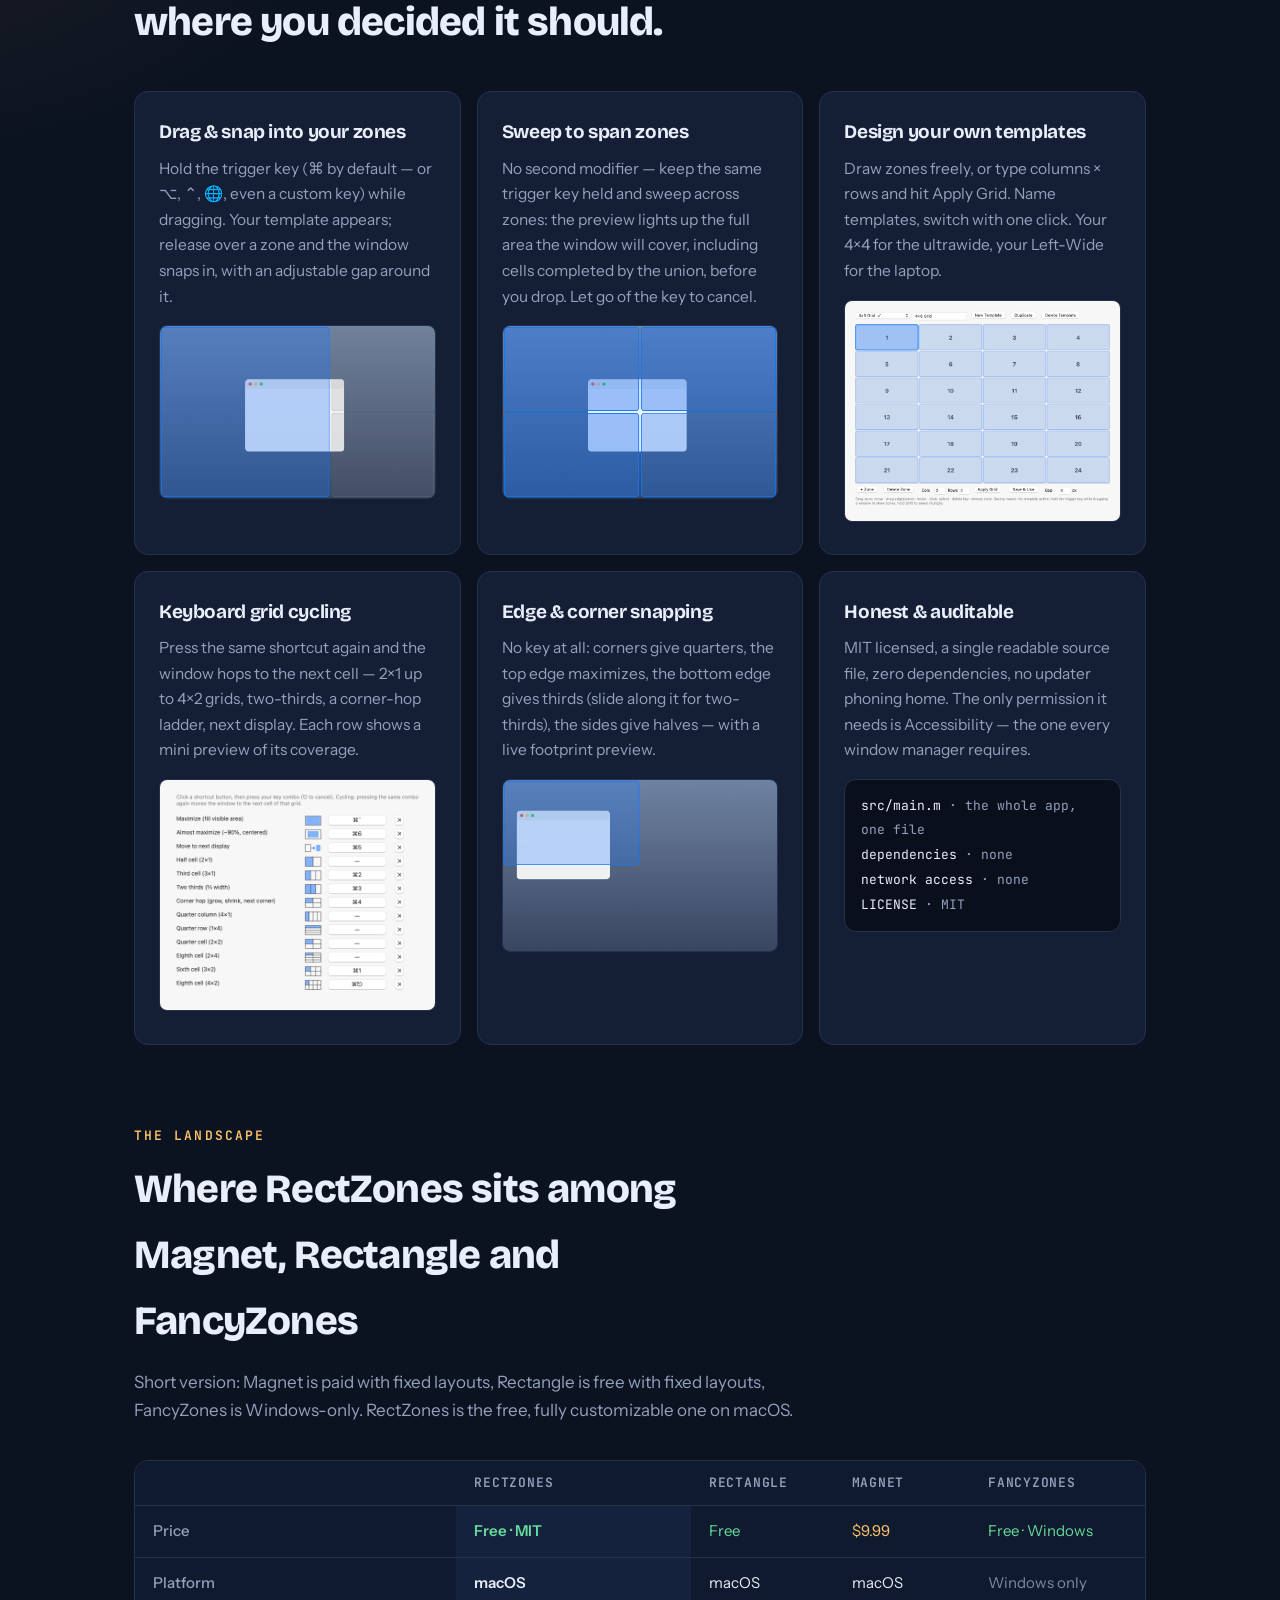
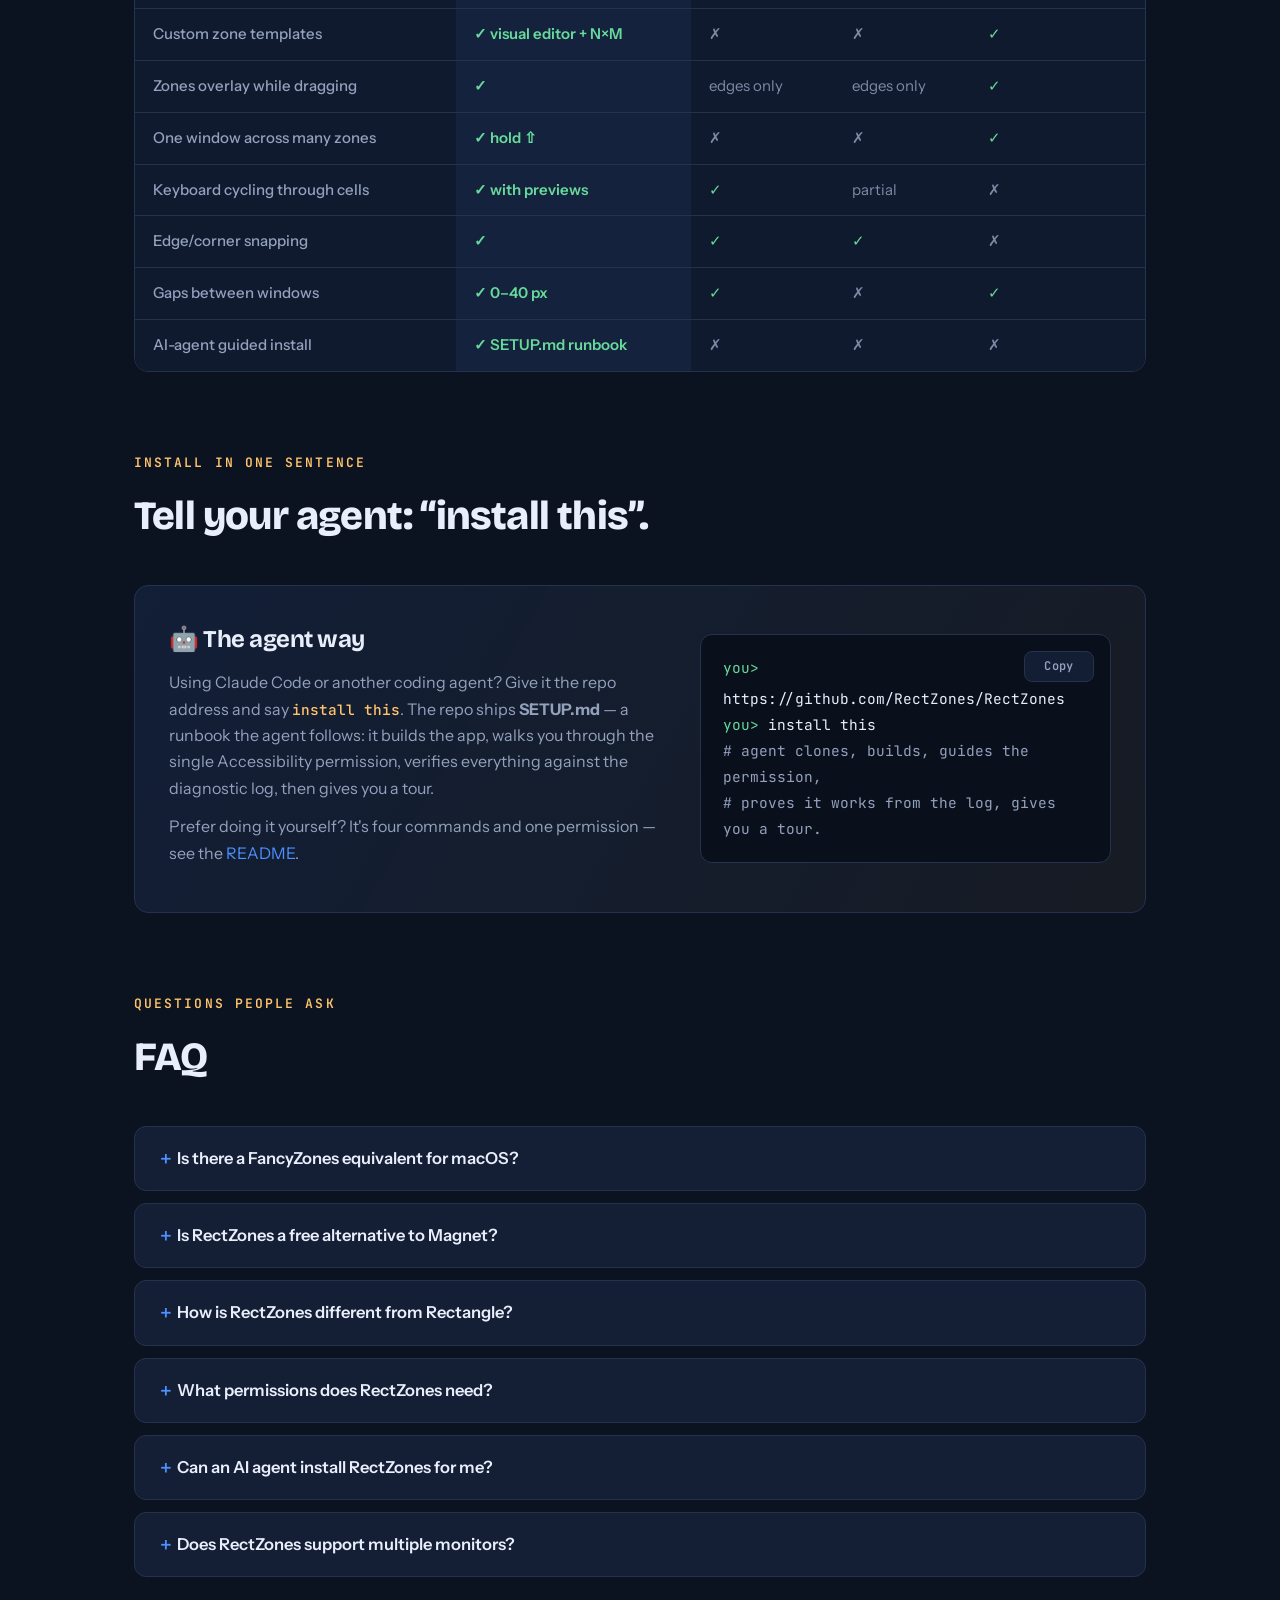
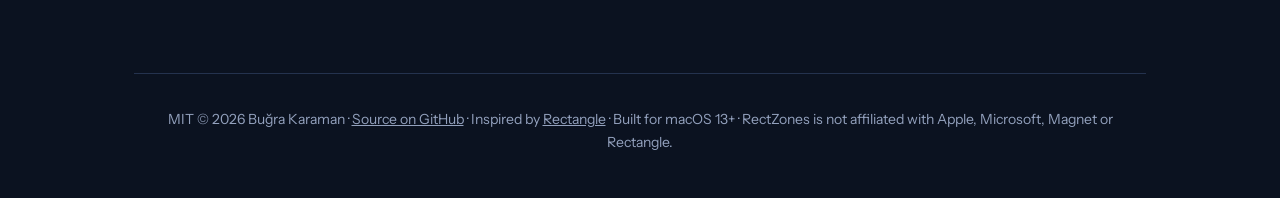
==== commit bd69dad1: "Add a copy button to the agent prompt The whole section asks the reader to paste something into thei" ====
--- a/index.html
+++ b/index.html
@@ -194,6 +194,24 @@
   .agent h3 { font-size: 24px; margin-bottom: 10px; }
   .agent p { color: var(--muted); font-size: 16px; margin-bottom: 12px; }
 
+  /* the prompt block is meant to be pasted into an agent, so it carries a copy
+     button — hand-selecting it drags in the you> prefixes and the comments */
+  .copy {
+    float: right;                    /* shortens only the lines it sits beside,
+                                        so the comment lines keep their width */
+    margin: -4px -6px 4px 14px;
+    min-width: 70px;                 /* holds its width when the label changes */
+    padding: 6px 10px;
+    font: 600 12px/1.4 "JetBrains Mono", monospace; letter-spacing: .04em;
+    color: var(--muted); background: #131d33;
+    border: 1px solid var(--line); border-radius: 8px; cursor: pointer;
+    transition: color .15s ease, border-color .15s ease;
+  }
+  .copy:hover { color: var(--fg); border-color: #35507f; }
+  .copy:focus-visible { outline: 2px solid var(--azure); outline-offset: 2px; }
+  .copy[data-state="done"] { color: var(--ok); border-color: var(--ok); }
+  .copy[data-state="fail"] { color: var(--amber); border-color: var(--amber); }
+
   /* faq */
   .faq { margin-top: 36px; display: grid; gap: 12px; }
   details {
@@ -326,6 +344,9 @@
           see the <a href="https://github.com/RectZones/RectZones#install--by-hand">README</a>.</p>
       </div>
       <div class="term">
+        <button class="copy" type="button" aria-live="polite"
+                aria-label="Copy the two prompt lines"
+                data-copy="https://github.com/RectZones/RectZones&#10;install this">Copy</button>
         <div><span class="p">you&gt;</span> https://github.com/RectZones/RectZones</div>
         <div><span class="p">you&gt;</span> install this</div>
         <div><span class="c"># agent clones, builds, guides the permission,</span></div>
@@ -370,10 +391,31 @@
 
   <footer>
     MIT © 2026 Buğra Karaman · <a href="https://github.com/RectZones/RectZones">Source on GitHub</a> ·
-    <a href="https://github.com/RectZones/RectZones/blob/main/SECURITY.md">Security policy</a> ·
     Inspired by <a href="https://github.com/rxhanson/Rectangle">Rectangle</a> ·
     Built for macOS 13+ · RectZones is not affiliated with Apple, Microsoft, Magnet or Rectangle.
   </footer>
 </main>
+<script>
+  // Copies exactly the two you> lines shown above, nothing hidden: the visible
+  // block stays the source of truth for what lands on the clipboard.
+  document.querySelectorAll(".copy").forEach(function (btn) {
+    var idle = btn.textContent, timer;
+    btn.addEventListener("click", function () {
+      var settle = function (label, state) {
+        clearTimeout(timer);
+        btn.textContent = label;
+        btn.setAttribute("data-state", state);
+        timer = setTimeout(function () {
+          btn.textContent = idle;
+          btn.removeAttribute("data-state");
+        }, 2000);
+      };
+      navigator.clipboard.writeText(btn.dataset.copy).then(
+        function () { settle("Copied", "done"); },
+        function () { settle("Select it", "fail"); }
+      );
+    });
+  });
+</script>
 </body>
 </html>
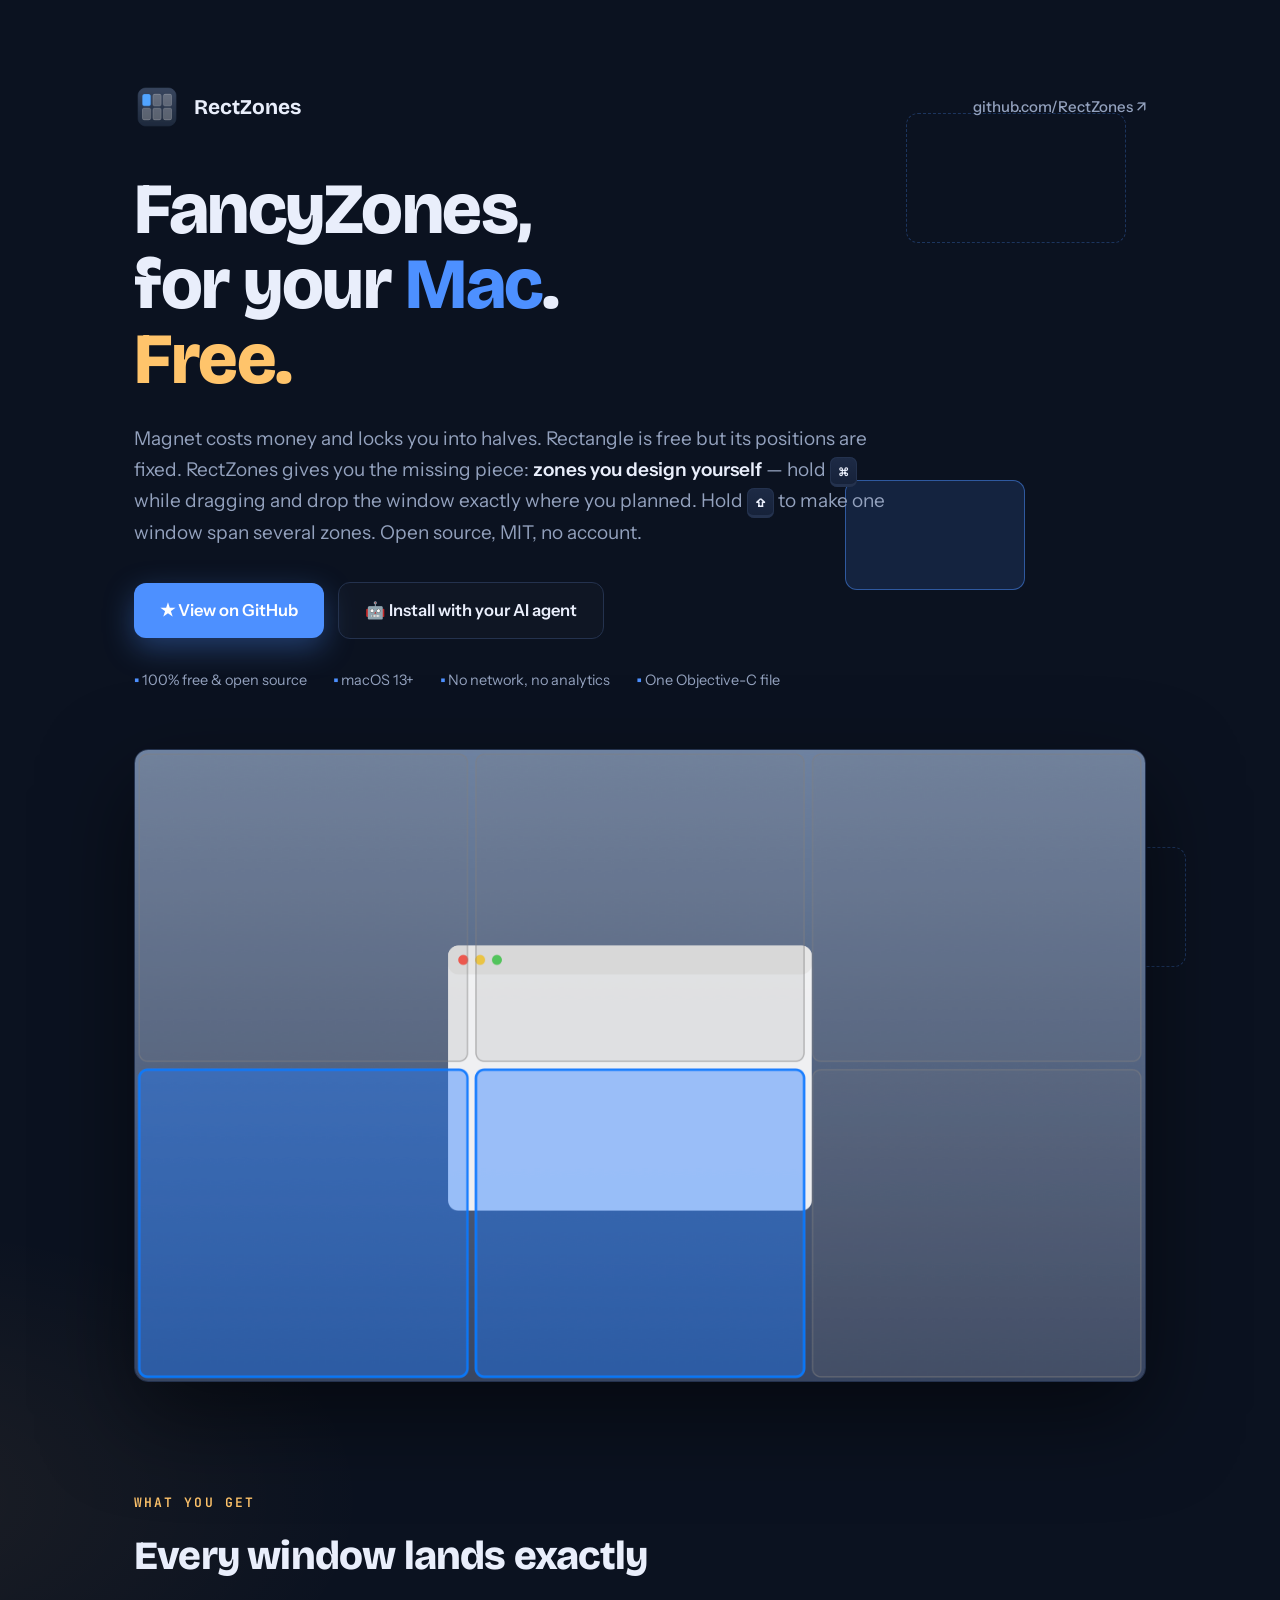
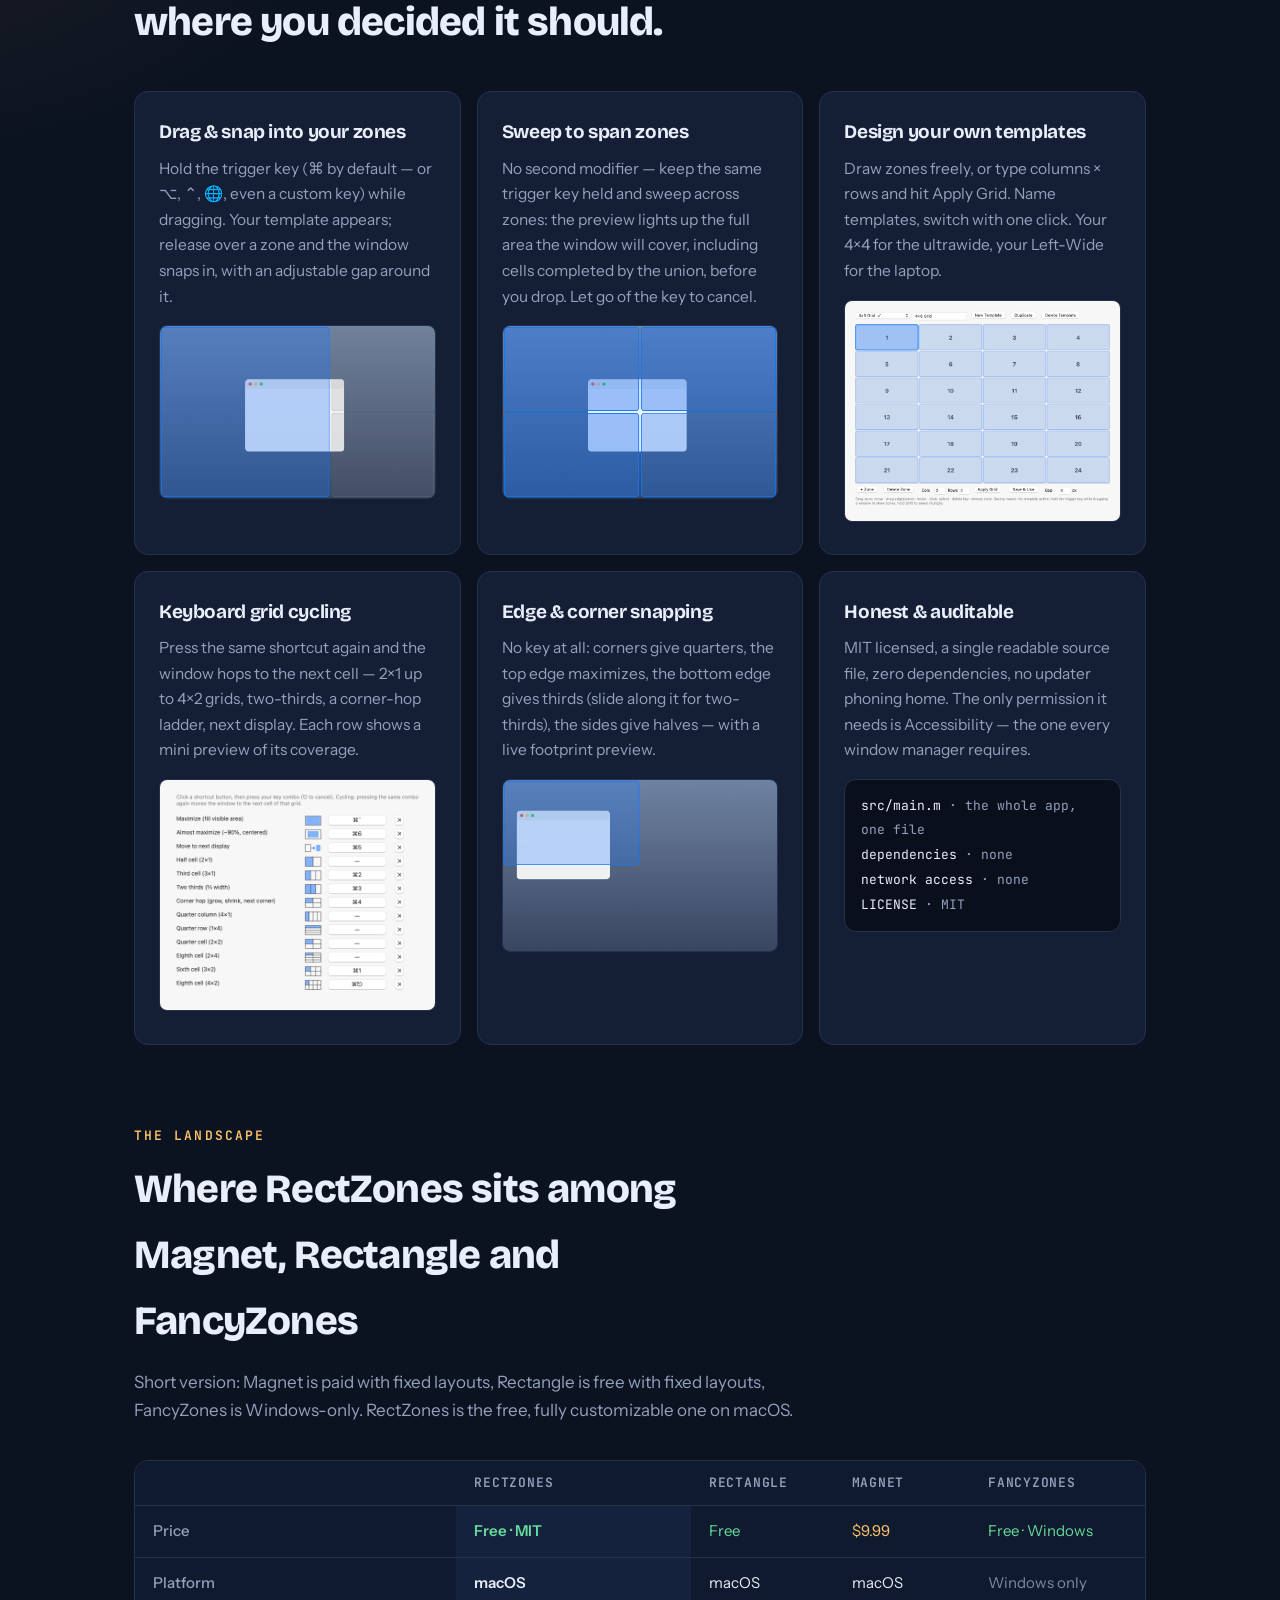
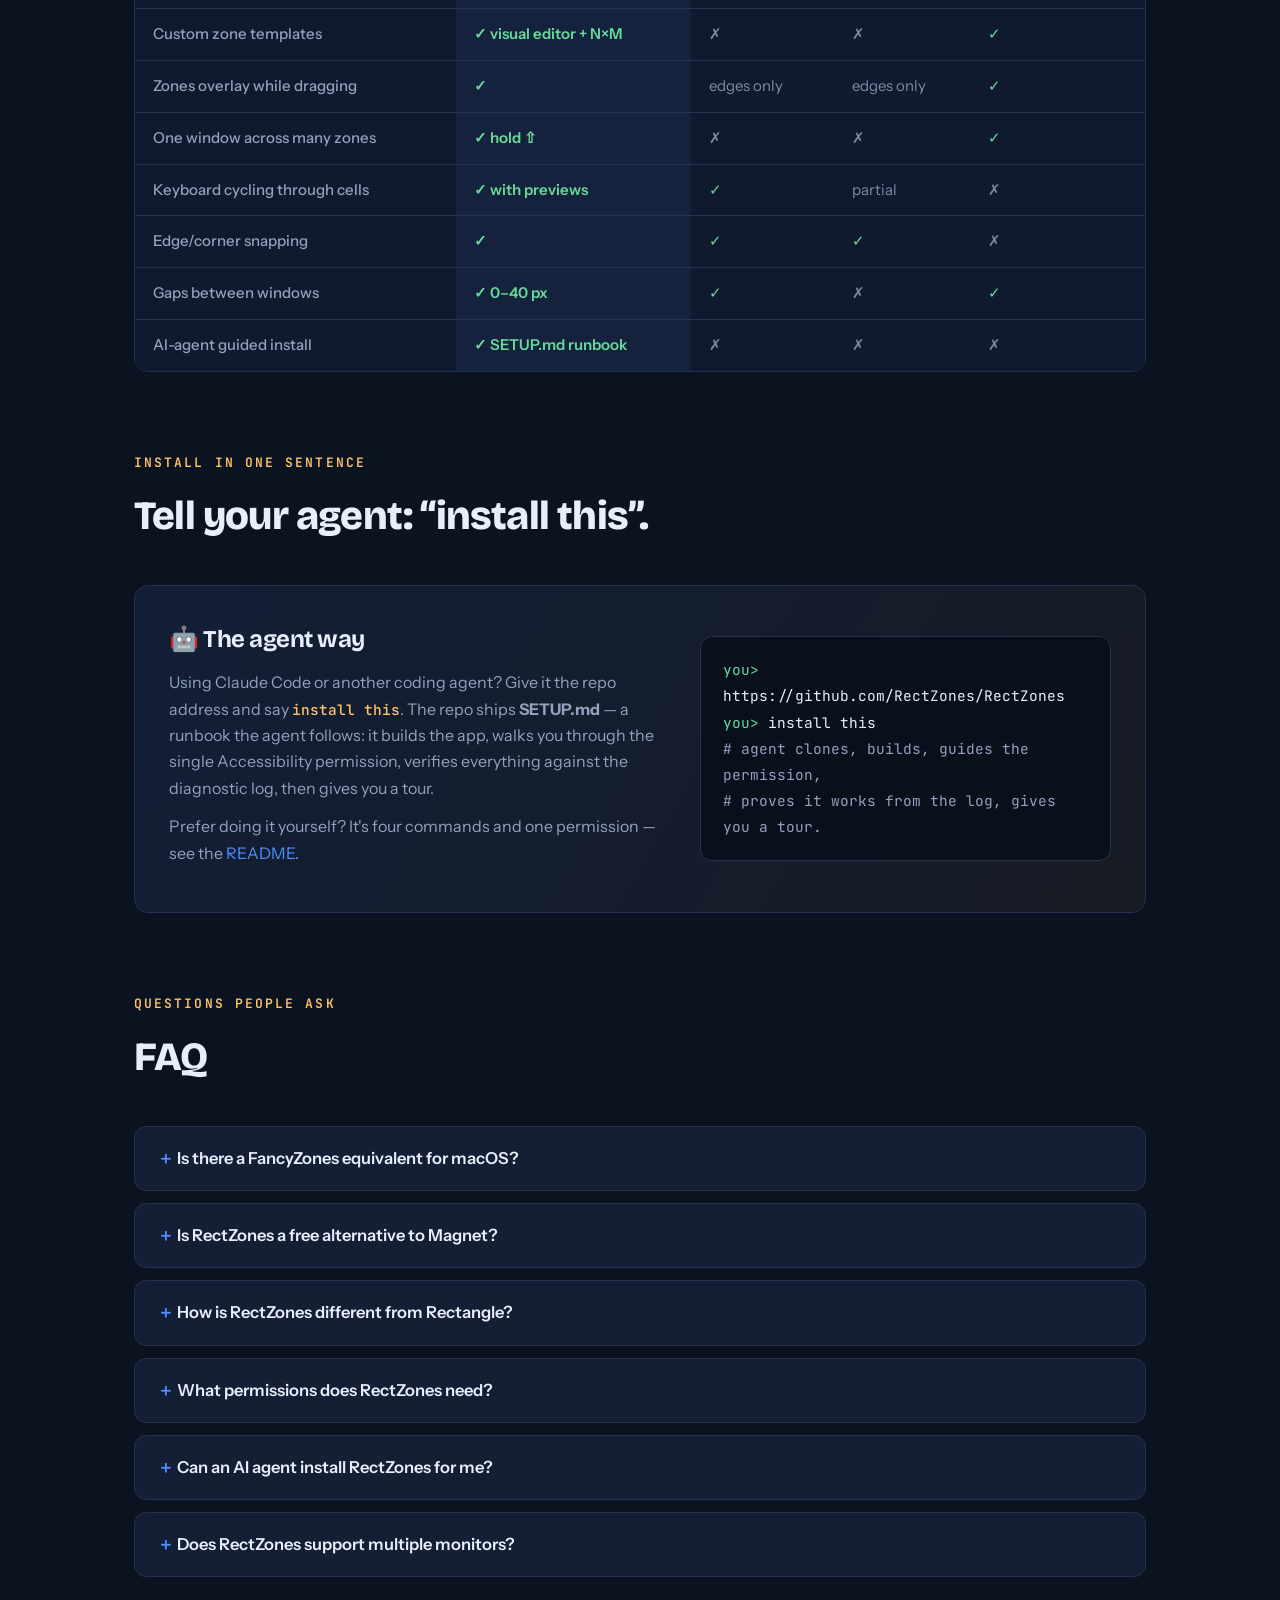
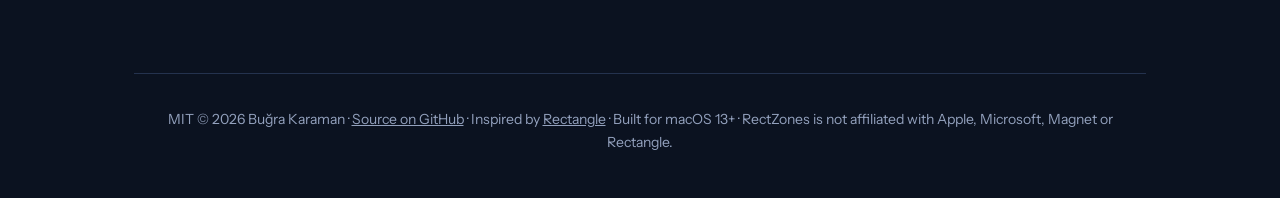
==== commit 31f19a2b: "Open the repository link in a new tab The link is already labelled with an ↗ arrow, which is the con" ====
--- a/index.html
+++ b/index.html
@@ -194,24 +194,6 @@
   .agent h3 { font-size: 24px; margin-bottom: 10px; }
   .agent p { color: var(--muted); font-size: 16px; margin-bottom: 12px; }
 
-  /* the prompt block is meant to be pasted into an agent, so it carries a copy
-     button — hand-selecting it drags in the you> prefixes and the comments */
-  .copy {
-    float: right;                    /* shortens only the lines it sits beside,
-                                        so the comment lines keep their width */
-    margin: -4px -6px 4px 14px;
-    min-width: 70px;                 /* holds its width when the label changes */
-    padding: 6px 10px;
-    font: 600 12px/1.4 "JetBrains Mono", monospace; letter-spacing: .04em;
-    color: var(--muted); background: #131d33;
-    border: 1px solid var(--line); border-radius: 8px; cursor: pointer;
-    transition: color .15s ease, border-color .15s ease;
-  }
-  .copy:hover { color: var(--fg); border-color: #35507f; }
-  .copy:focus-visible { outline: 2px solid var(--azure); outline-offset: 2px; }
-  .copy[data-state="done"] { color: var(--ok); border-color: var(--ok); }
-  .copy[data-state="fail"] { color: var(--amber); border-color: var(--amber); }
-
   /* faq */
   .faq { margin-top: 36px; display: grid; gap: 12px; }
   details {
@@ -246,7 +228,8 @@
       <div class="brand r">
         <img src="icon.png" alt="RectZones app icon">
         <b>RectZones</b>
-        <a class="gh" href="https://github.com/RectZones/RectZones">github.com/RectZones ↗</a>
+        <a class="gh" href="https://github.com/RectZones/RectZones"
+           target="_blank" rel="noopener">github.com/RectZones ↗</a>
       </div>
       <h1 class="r r2">FancyZones,<br>for your <span class="accent">Mac</span>.<br><span class="amber">Free.</span></h1>
       <p class="sub r r3">Magnet costs money and locks you into halves. Rectangle is free but its
@@ -344,9 +327,6 @@
           see the <a href="https://github.com/RectZones/RectZones#install--by-hand">README</a>.</p>
       </div>
       <div class="term">
-        <button class="copy" type="button" aria-live="polite"
-                aria-label="Copy the two prompt lines"
-                data-copy="https://github.com/RectZones/RectZones&#10;install this">Copy</button>
         <div><span class="p">you&gt;</span> https://github.com/RectZones/RectZones</div>
         <div><span class="p">you&gt;</span> install this</div>
         <div><span class="c"># agent clones, builds, guides the permission,</span></div>
@@ -395,27 +375,5 @@
     Built for macOS 13+ · RectZones is not affiliated with Apple, Microsoft, Magnet or Rectangle.
   </footer>
 </main>
-<script>
-  // Copies exactly the two you> lines shown above, nothing hidden: the visible
-  // block stays the source of truth for what lands on the clipboard.
-  document.querySelectorAll(".copy").forEach(function (btn) {
-    var idle = btn.textContent, timer;
-    btn.addEventListener("click", function () {
-      var settle = function (label, state) {
-        clearTimeout(timer);
-        btn.textContent = label;
-        btn.setAttribute("data-state", state);
-        timer = setTimeout(function () {
-          btn.textContent = idle;
-          btn.removeAttribute("data-state");
-        }, 2000);
-      };
-      navigator.clipboard.writeText(btn.dataset.copy).then(
-        function () { settle("Copied", "done"); },
-        function () { settle("Select it", "fail"); }
-      );
-    });
-  });
-</script>
 </body>
 </html>
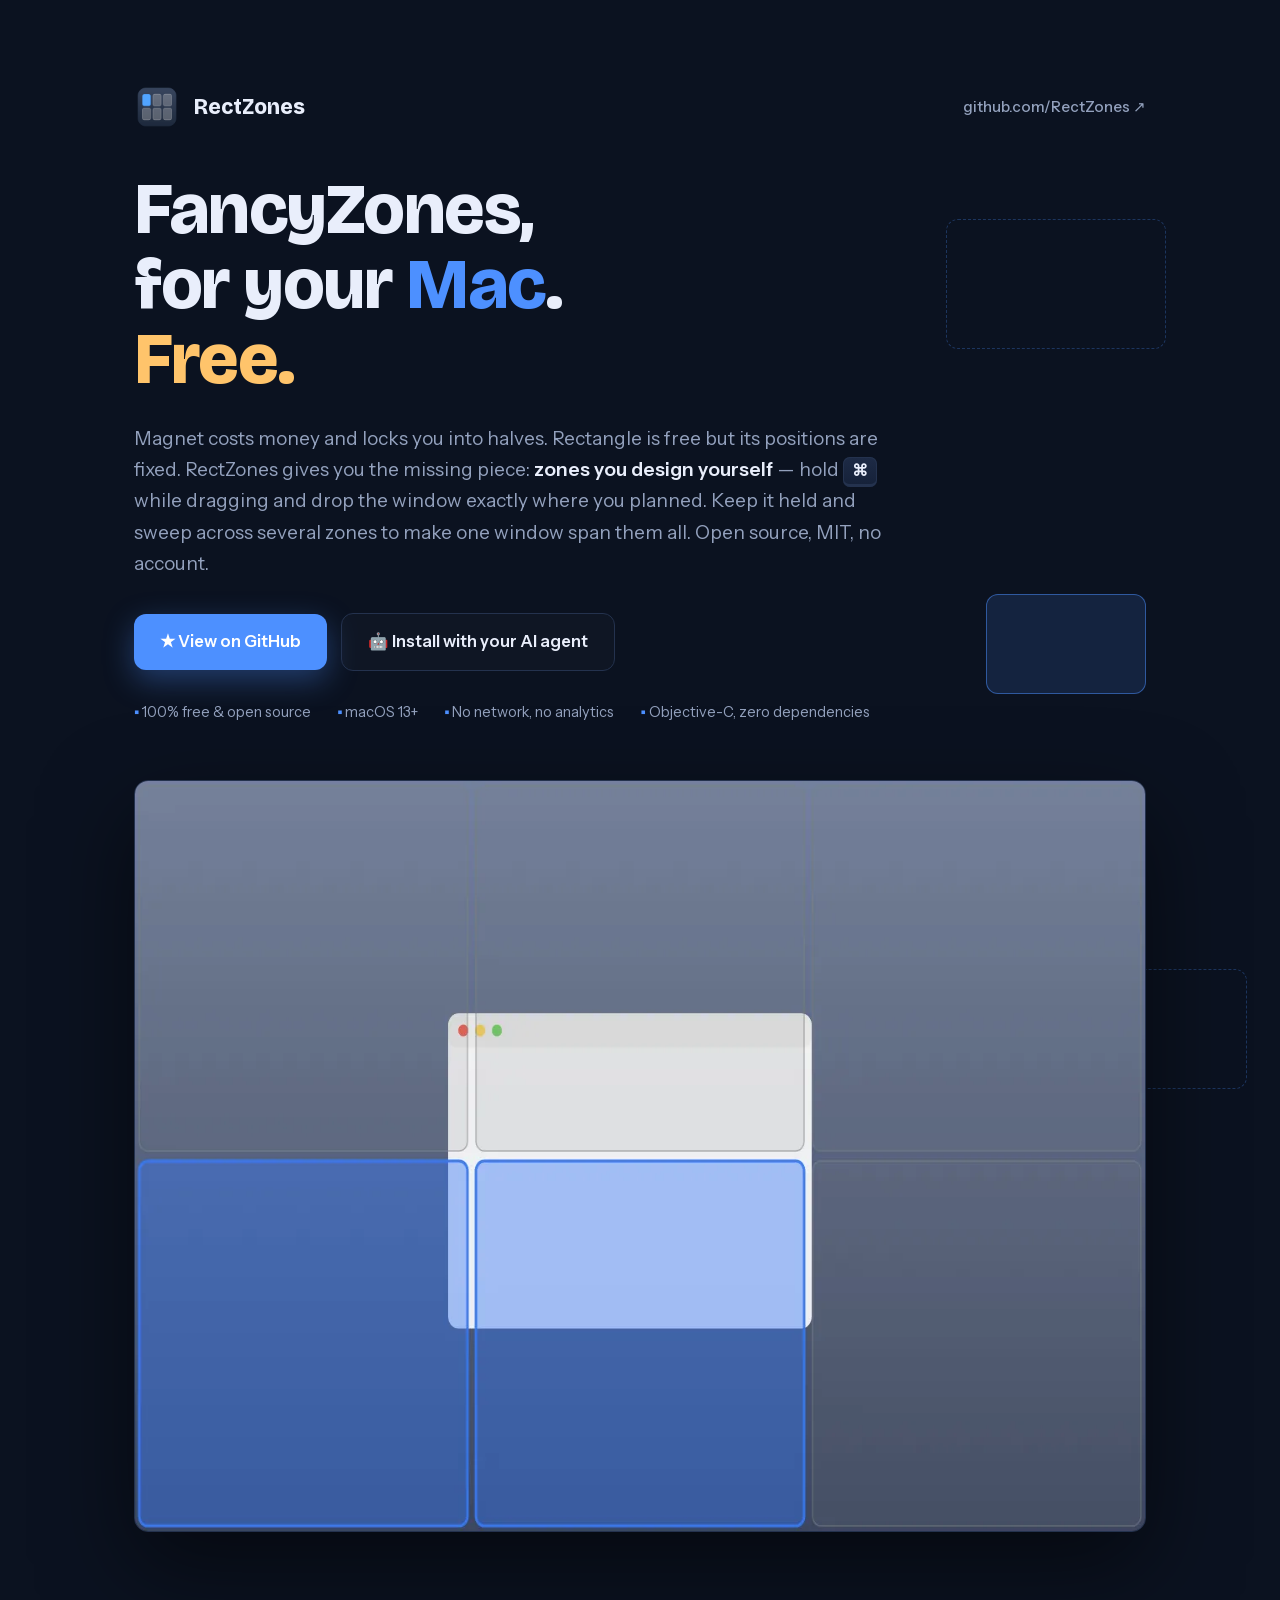
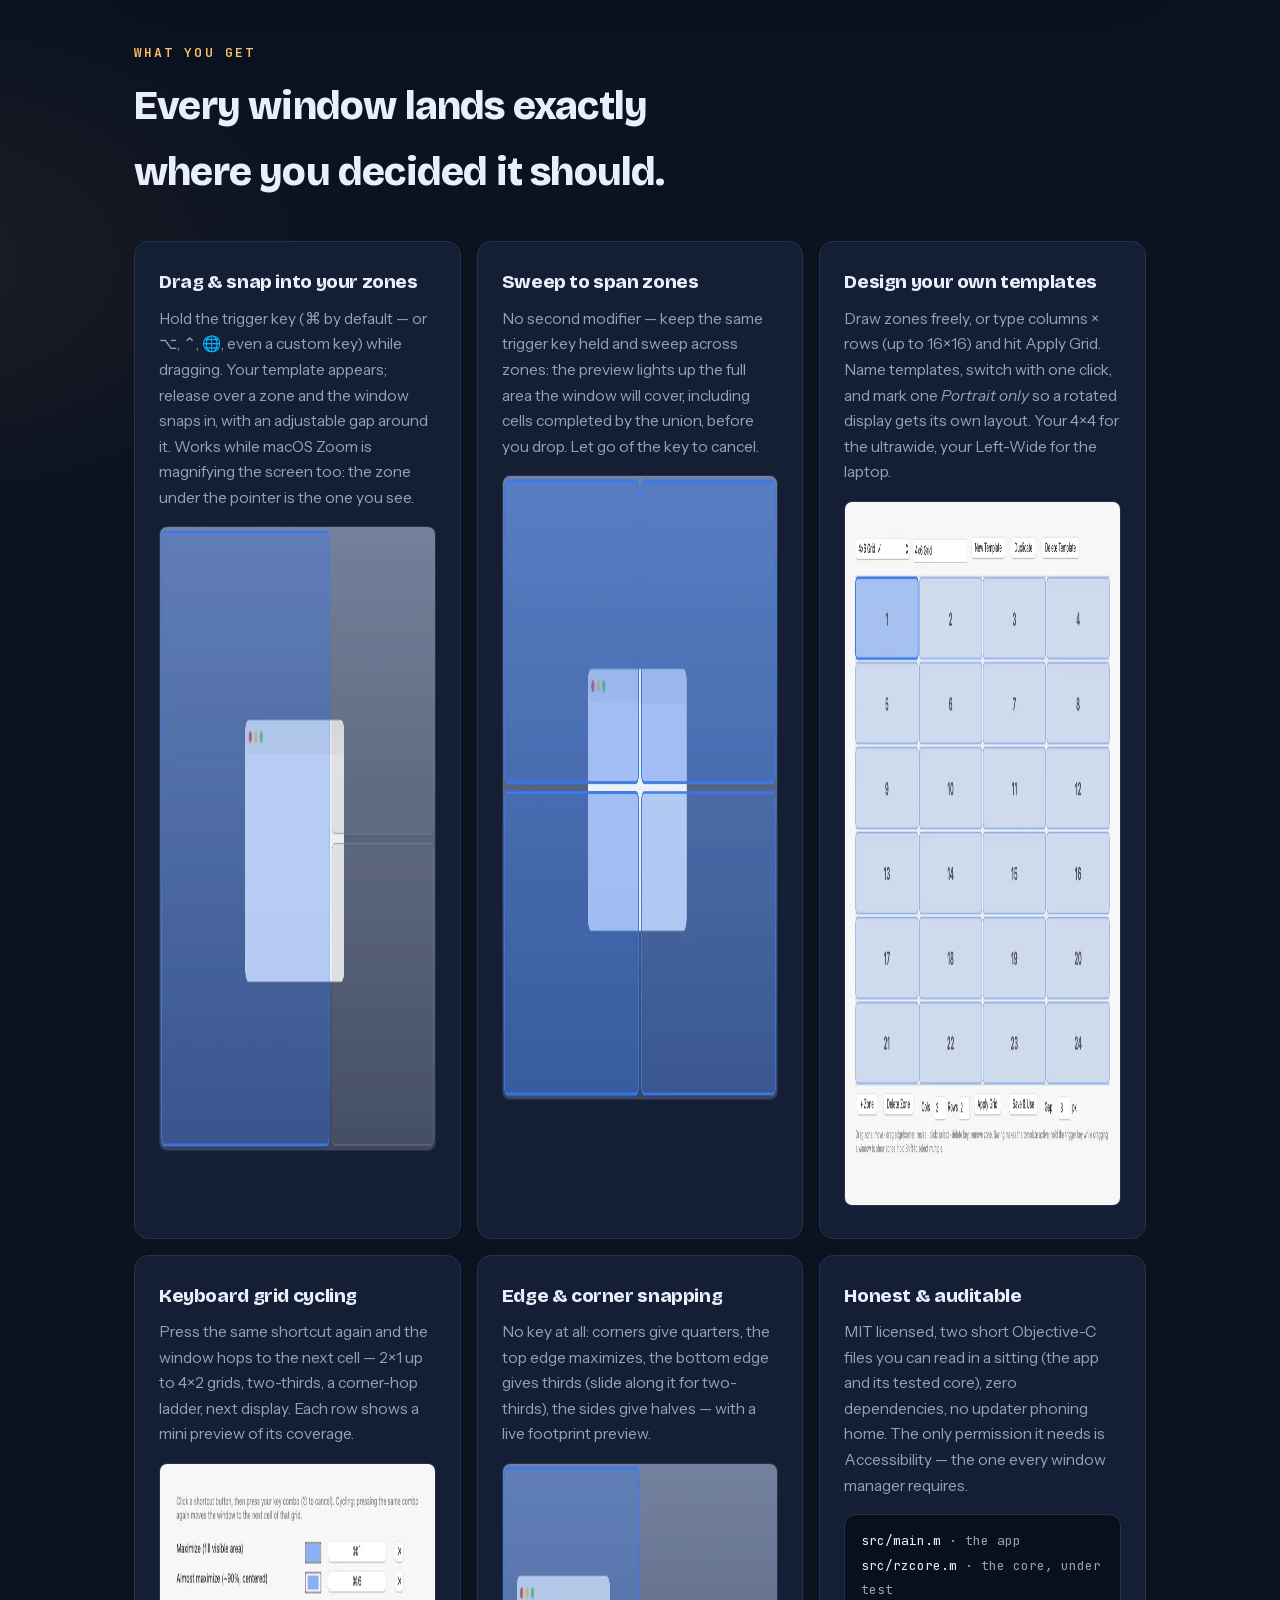
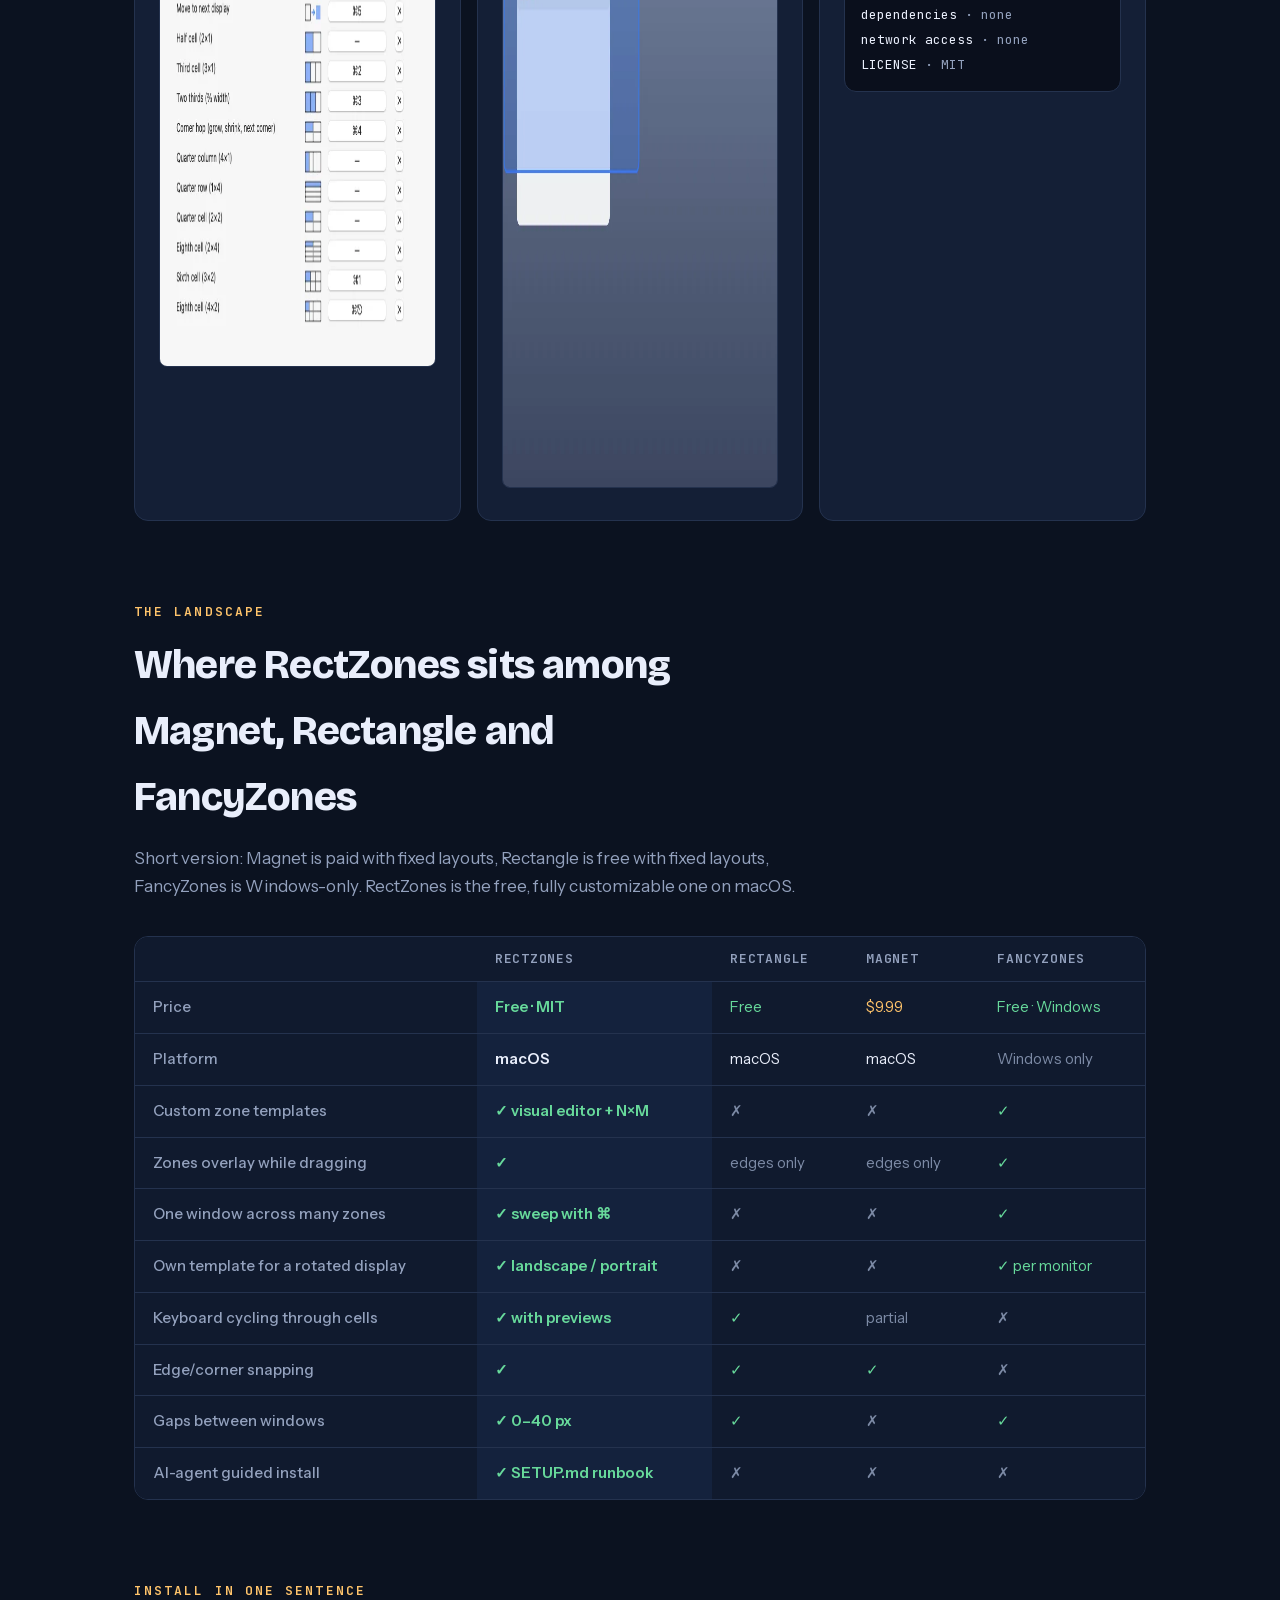
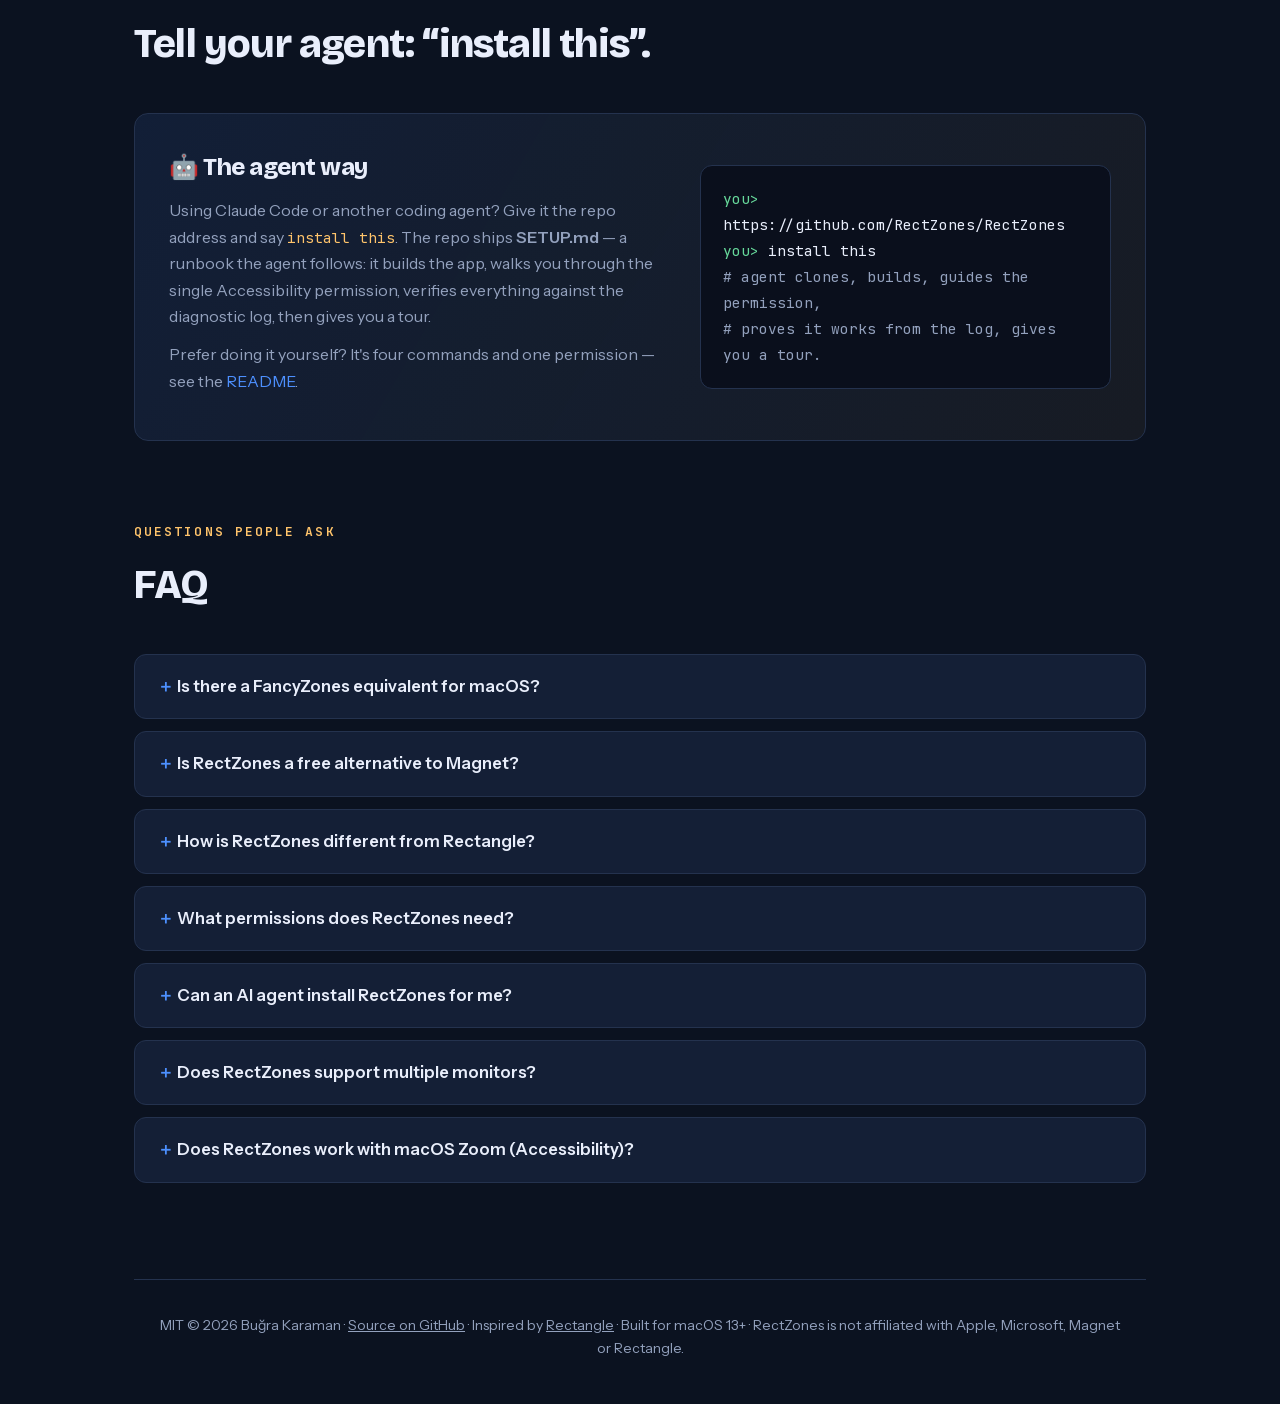
==== commit 4695f582: "Refresh for the September changes: sweep copy, two-file claim, portrait templates, Zoom; real 404, r" ====
--- a/index.html
+++ b/index.html
@@ -6,16 +6,21 @@
 <title>RectZones — Free FancyZones for Mac · Open-Source Window Manager</title>
 <meta name="description" content="RectZones brings PowerToys FancyZones to macOS: design custom snap zones, drag windows into them, sweep across several zones to span them. A free, open-source alternative to Magnet and Rectangle with fully customizable layouts.">
 <link rel="canonical" href="https://rectzones.app/">
-<link rel="icon" href="icon.png">
+<link rel="icon" href="favicon.ico" sizes="32x32">
+<link rel="icon" href="icon.png" type="image/png">
+<link rel="apple-touch-icon" href="apple-touch-icon.png">
+<meta name="theme-color" content="#0b1220">
 <meta property="og:type" content="website">
 <meta property="og:title" content="RectZones — Free FancyZones for Mac">
 <meta property="og:description" content="Custom snap zones for macOS. Free, open-source, fully customizable — the Mac answer to PowerToys FancyZones, and a free alternative to Magnet.">
 <meta property="og:url" content="https://rectzones.app/">
-<meta property="og:image" content="https://rectzones.app/shot-zones.png">
+<meta property="og:image" content="https://rectzones.app/og-image.jpg">
+<meta property="og:image:width" content="1200">
+<meta property="og:image:height" content="750">
 <meta name="twitter:card" content="summary_large_image">
 <meta name="twitter:title" content="RectZones — Free FancyZones for Mac">
 <meta name="twitter:description" content="Custom snap zones for macOS. Free, open-source, fully customizable window management.">
-<meta name="twitter:image" content="https://rectzones.app/shot-zones.png">
+<meta name="twitter:image" content="https://rectzones.app/og-image.jpg">
 <script type="application/ld+json">
 {
   "@context": "https://schema.org",
@@ -26,7 +31,7 @@
   "description": "Zone-based window manager for macOS: design custom snap zones, drag windows into them with a trigger key, sweep across several zones to span them, cycle windows through grids from the keyboard. A free, open-source FancyZones equivalent for Mac.",
   "url": "https://rectzones.app/",
   "downloadUrl": "https://github.com/RectZones/RectZones",
-  "screenshot": "https://rectzones.app/shot-zones.png",
+  "screenshot": "https://rectzones.app/og-image.jpg",
   "license": "https://github.com/RectZones/RectZones/blob/main/LICENSE",
   "offers": { "@type": "Offer", "price": "0", "priceCurrency": "USD" }
 }
@@ -43,17 +48,19 @@
     {"@type": "Question", "name": "How is RectZones different from Rectangle?",
      "acceptedAnswer": {"@type": "Answer", "text": "Rectangle is a great free tool for fixed positions via keyboard shortcuts. RectZones adds what Rectangle doesn't have: user-designed zone templates with a visual editor, a drag overlay that shows all zones at once, a single-key sweep that combines zones into one area, and per-shortcut grid cycling. RectZones was built from scratch, inspired by Rectangle (MIT)."}},
     {"@type": "Question", "name": "What permissions does RectZones need?",
-     "acceptedAnswer": {"@type": "Answer", "text": "Only macOS Accessibility permission, which every window manager needs to move windows. RectZones has no network access, no analytics, no account — it is a single Objective-C file you can read in one sitting."}},
+     "acceptedAnswer": {"@type": "Answer", "text": "Only macOS Accessibility permission, which every window manager needs to move windows. RectZones has no network access, no analytics, no account — it is two short Objective-C files you can read in one sitting: the app and its tested core."}},
     {"@type": "Question", "name": "Can an AI agent install RectZones for me?",
      "acceptedAnswer": {"@type": "Answer", "text": "Yes. Point your coding agent (Claude Code or similar) at the GitHub repository and say 'install this'. The repo ships SETUP.md, a step-by-step runbook the agent follows: it builds the app, walks you through the permission, verifies everything against the diagnostic log and gives you a tour."}},
     {"@type": "Question", "name": "Does RectZones support multiple monitors?",
-     "acceptedAnswer": {"@type": "Answer", "text": "Yes — zones are defined as proportions of each screen, templates apply per display, and there is a dedicated shortcut to send a window to the next display while keeping its relative position."}}
+     "acceptedAnswer": {"@type": "Answer", "text": "Yes — zones are defined as proportions of each screen, so one template fits every display of the same shape; a rotated (portrait) display can have its own template, picked automatically by the screen's orientation; and there is a dedicated shortcut to send a window to the next display while keeping its relative position."}},
+    {"@type": "Question", "name": "Does RectZones work with macOS Zoom (Accessibility)?",
+     "acceptedAnswer": {"@type": "Answer", "text": "Yes. While Zoom is magnifying the screen, RectZones picks the zone at the point you actually see under the pointer, so dropping a window while zoomed in lands where you aimed."}}
   ]
 }
 </script>
-<link rel="preconnect" href="https://fonts.googleapis.com">
-<link rel="preconnect" href="https://fonts.gstatic.com" crossorigin>
-<link href="https://fonts.googleapis.com/css2?family=Bricolage+Grotesque:opsz,wght@12..96,400;12..96,600;12..96,800&family=Instrument+Sans:ital,wght@0,400;0,500;0,600;1,400&family=JetBrains+Mono:wght@400;600&display=swap" rel="stylesheet">
+<link rel="preload" as="font" type="font/woff2" crossorigin href="fonts/bricolage-grotesque-800-latin.woff2">
+<link rel="preload" as="font" type="font/woff2" crossorigin href="fonts/instrument-sans-400-latin.woff2">
+<link rel="stylesheet" href="fonts/fonts.css">
 <style>
   :root {
     --ink: #0b1220;          /* gece masaüstü */
@@ -210,9 +217,17 @@
     color: var(--muted); font-size: 14px; text-align: center;
   }
   footer a { color: var(--muted); text-decoration: underline; }
+  @media (max-width: 1100px) {
+    .zone-art { display: none; } /* fixed-size decorations would sit on the text */
+  }
   @media (max-width: 760px) {
     .agent { grid-template-columns: 1fr; }
     header { padding-top: 56px; }
+    .sub { font-size: 17px; }
+  }
+  @media (prefers-reduced-motion: reduce) {
+    .zone-art .z, .r { animation: none; }
+    .r { opacity: 1; transform: none; }
   }
 </style>
 </head>
@@ -220,22 +235,22 @@
 <main>
   <header>
     <div class="zone-art" aria-hidden="true">
-      <div class="z" style="top:8%; right:2%; width:220px; height:130px; animation-delay:0s"></div>
-      <div class="z fill" style="top:34%; right:12%; width:180px; height:110px; animation-delay:1.4s"></div>
-      <div class="z" style="top:60%; right:-4%; width:260px; height:120px; animation-delay:2.6s"></div>
+      <div class="z" style="top:14%; right:-2%; width:220px; height:130px; animation-delay:0s"></div>
+      <div class="z fill" style="top:38%; right:0; width:160px; height:100px; animation-delay:1.4s"></div>
+      <div class="z" style="top:62%; right:-10%; width:260px; height:120px; animation-delay:2.6s"></div>
     </div>
     <div class="hero">
       <div class="brand r">
-        <img src="icon.png" alt="RectZones app icon">
+        <img src="icon.png" alt="RectZones app icon" width="46" height="46">
         <b>RectZones</b>
-        <a class="gh" href="https://github.com/RectZones/RectZones"
-           target="_blank" rel="noopener">github.com/RectZones ↗</a>
+        <a class="gh" href="https://github.com/RectZones/RectZones">github.com/RectZones ↗</a>
       </div>
       <h1 class="r r2">FancyZones,<br>for your <span class="accent">Mac</span>.<br><span class="amber">Free.</span></h1>
       <p class="sub r r3">Magnet costs money and locks you into halves. Rectangle is free but its
         positions are fixed. RectZones gives you the missing piece: <b>zones you design yourself</b> —
         hold <kbd>⌘</kbd> while dragging and drop the window exactly where you planned.
-        Hold <kbd>⇧</kbd> to make one window span several zones. Open source, MIT, no account.</p>
+        Keep it held and sweep across several zones to make one window span them all.
+        Open source, MIT, no account.</p>
       <div class="ctas r r4">
         <a class="btn btn-primary" href="https://github.com/RectZones/RectZones">★ View on GitHub</a>
         <a class="btn btn-ghost" href="#agent">🤖 Install with your AI agent</a>
@@ -244,10 +259,10 @@
         <span>100% free &amp; open source</span>
         <span>macOS 13+</span>
         <span>No network, no analytics</span>
-        <span>One Objective-C file</span>
+        <span>Objective-C, zero dependencies</span>
       </div>
       <div class="shot-frame r r5">
-        <img src="shot-zones.png" alt="RectZones overlay: dragging a macOS window over a 3×2 zone grid with two zones selected by sweeping">
+        <img src="shot-zones.webp" width="1200" height="750" alt="RectZones overlay: dragging a macOS window over a 3×2 zone grid with two zones selected by sweeping">
       </div>
     </div>
   </header>
@@ -259,30 +274,34 @@
       <div class="card"><h3>Drag &amp; snap into your zones</h3>
         <p>Hold the trigger key (⌘ by default — or ⌥, ⌃, 🌐, even a custom key) while dragging.
            Your template appears; release over a zone and the window snaps in, with an
-           adjustable gap around it.</p>
-        <img src="shot-drag.png" alt="Zone template appearing while dragging a window with the trigger key" loading="lazy"></div>
+           adjustable gap around it. Works while macOS Zoom is magnifying the screen too:
+           the zone under the pointer is the one you see.</p>
+        <img src="shot-drag.webp" width="1000" height="625" alt="Zone template appearing while dragging a window with the trigger key" loading="lazy"></div>
       <div class="card"><h3>Sweep to span zones</h3>
         <p>No second modifier — keep the same trigger key held and sweep across zones: the preview
            lights up the full area the window will cover, including cells completed by the union,
            before you drop. Let go of the key to cancel.</p>
-        <img src="shot-span.png" alt="Multi-zone selection lighting up the covered cells" loading="lazy"></div>
+        <img src="shot-span.webp" width="1000" height="625" alt="Multi-zone selection lighting up the covered cells" loading="lazy"></div>
       <div class="card"><h3>Design your own templates</h3>
-        <p>Draw zones freely, or type columns × rows and hit Apply Grid. Name templates, switch
-           with one click. Your 4×4 for the ultrawide, your Left-Wide for the laptop.</p>
-        <img src="shot-editor.png" alt="RectZones template editor with a 4×4 grid" loading="lazy"></div>
+        <p>Draw zones freely, or type columns × rows (up to 16×16) and hit Apply Grid. Name
+           templates, switch with one click, and mark one <i>Portrait only</i> so a rotated
+           display gets its own layout. Your 4×4 for the ultrawide, your Left-Wide for the laptop.</p>
+        <img src="shot-editor.webp" width="880" height="705" alt="RectZones template editor with a 4×4 grid" loading="lazy"></div>
       <div class="card"><h3>Keyboard grid cycling</h3>
         <p>Press the same shortcut again and the window hops to the next cell — 2×1 up to 4×2 grids,
            two-thirds, a corner-hop ladder, next display. Each row shows a mini preview of its coverage.</p>
-        <img src="shot-shortcuts.png" alt="RectZones shortcuts panel with per-action grid previews" loading="lazy"></div>
+        <img src="shot-shortcuts.webp" width="600" height="504" alt="RectZones shortcuts panel with per-action grid previews" loading="lazy"></div>
       <div class="card"><h3>Edge &amp; corner snapping</h3>
         <p>No key at all: corners give quarters, the top edge maximizes, the bottom edge gives thirds
            (slide along it for two-thirds), the sides give halves — with a live footprint preview.</p>
-        <img src="shot-edge.png" alt="Corner snap footprint preview while pushing a window to the top-left corner" loading="lazy"></div>
+        <img src="shot-edge.webp" width="1000" height="625" alt="Corner snap footprint preview while pushing a window to the top-left corner" loading="lazy"></div>
       <div class="card"><h3>Honest &amp; auditable</h3>
-        <p>MIT licensed, a single readable source file, zero dependencies, no updater phoning home.
-           The only permission it needs is Accessibility — the one every window manager requires.</p>
+        <p>MIT licensed, two short Objective-C files you can read in a sitting (the app and its
+           tested core), zero dependencies, no updater phoning home. The only permission it
+           needs is Accessibility — the one every window manager requires.</p>
         <div class="term">
-          <div>src/main.m <span class="c">· the whole app, one file</span></div>
+          <div>src/main.m <span class="c">· the app</span></div>
+          <div>src/rzcore.m <span class="c">· the core, under test</span></div>
           <div>dependencies <span class="c">· none</span></div>
           <div>network access <span class="c">· none</span></div>
           <div>LICENSE <span class="c">· MIT</span></div>
@@ -303,7 +322,8 @@
           <tr><th>Platform</th><td class="rz">macOS</td><td>macOS</td><td>macOS</td><td class="no">Windows only</td></tr>
           <tr><th>Custom zone templates</th><td class="rz yes">✓ visual editor + N×M</td><td class="no">✗</td><td class="no">✗</td><td class="yes">✓</td></tr>
           <tr><th>Zones overlay while dragging</th><td class="rz yes">✓</td><td class="no">edges only</td><td class="no">edges only</td><td class="yes">✓</td></tr>
-          <tr><th>One window across many zones</th><td class="rz yes">✓ hold ⇧</td><td class="no">✗</td><td class="no">✗</td><td class="yes">✓</td></tr>
+          <tr><th>One window across many zones</th><td class="rz yes">✓ sweep with ⌘</td><td class="no">✗</td><td class="no">✗</td><td class="yes">✓</td></tr>
+          <tr><th>Own template for a rotated display</th><td class="rz yes">✓ landscape / portrait</td><td class="no">✗</td><td class="no">✗</td><td class="yes">✓ per monitor</td></tr>
           <tr><th>Keyboard cycling through cells</th><td class="rz yes">✓ with previews</td><td class="yes">✓</td><td class="no">partial</td><td class="no">✗</td></tr>
           <tr><th>Edge/corner snapping</th><td class="rz yes">✓</td><td class="yes">✓</td><td class="yes">✓</td><td class="no">✗</td></tr>
           <tr><th>Gaps between windows</th><td class="rz yes">✓ 0–40 px</td><td class="yes">✓</td><td class="no">✗</td><td class="yes">✓</td></tr>
@@ -355,17 +375,22 @@
         area, and per-shortcut grid cycling. RectZones was built from scratch, inspired by Rectangle (MIT).</p></details>
       <details><summary>What permissions does RectZones need?</summary>
         <p>Only macOS Accessibility permission, which every window manager needs to move windows.
-        RectZones has no network access, no analytics, no account — it is a single Objective-C
-        file you can read in one sitting.</p></details>
+        RectZones has no network access, no analytics, no account — it is two short Objective-C
+        files you can read in one sitting: the app and its tested core.</p></details>
       <details><summary>Can an AI agent install RectZones for me?</summary>
         <p>Yes. Point your coding agent (Claude Code or similar) at the GitHub repository and say
         "install this". The repo ships SETUP.md, a step-by-step runbook the agent follows: it
         builds the app, walks you through the permission, verifies everything against the
         diagnostic log and gives you a tour.</p></details>
       <details><summary>Does RectZones support multiple monitors?</summary>
-        <p>Yes — zones are defined as proportions of each screen, templates apply per display,
-        and there is a dedicated shortcut to send a window to the next display while keeping its
-        relative position.</p></details>
+        <p>Yes — zones are defined as proportions of each screen, so one template fits every
+        display of the same shape; a rotated (portrait) display can have its own template, picked
+        automatically by the screen's orientation; and there is a dedicated shortcut to send a
+        window to the next display while keeping its relative position.</p></details>
+      <details><summary>Does RectZones work with macOS Zoom (Accessibility)?</summary>
+        <p>Yes. While Zoom is magnifying the screen, RectZones picks the zone at the point you
+        actually see under the pointer, so dropping a window while zoomed in lands where you
+        aimed.</p></details>
     </div>
   </section>
 
--- a/fonts/fonts.css
+++ b/fonts/fonts.css
@@ -0,0 +1,145 @@
+/* Self-hosted subsets of the Google Fonts files the page used to load from fonts.googleapis.com (SIL OFL). */
+@font-face {
+  font-family: 'Bricolage Grotesque';
+  font-style: normal;
+  font-weight: 400;
+  font-display: swap;
+  src: url(bricolage-grotesque-400-latin-ext.woff2) format('woff2');
+  unicode-range: U+0100-02BA, U+02BD-02C5, U+02C7-02CC, U+02CE-02D7, U+02DD-02FF, U+0304, U+0308, U+0329, U+1D00-1DBF, U+1E00-1E9F, U+1EF2-1EFF, U+2020, U+20A0-20AB, U+20AD-20C0, U+2113, U+2C60-2C7F, U+A720-A7FF;
+}
+@font-face {
+  font-family: 'Bricolage Grotesque';
+  font-style: normal;
+  font-weight: 400;
+  font-display: swap;
+  src: url(bricolage-grotesque-400-latin.woff2) format('woff2');
+  unicode-range: U+0000-00FF, U+0131, U+0152-0153, U+02BB-02BC, U+02C6, U+02DA, U+02DC, U+0304, U+0308, U+0329, U+2000-206F, U+20AC, U+2122, U+2191, U+2193, U+2212, U+2215, U+FEFF, U+FFFD;
+}
+@font-face {
+  font-family: 'Bricolage Grotesque';
+  font-style: normal;
+  font-weight: 600;
+  font-display: swap;
+  src: url(bricolage-grotesque-600-latin-ext.woff2) format('woff2');
+  unicode-range: U+0100-02BA, U+02BD-02C5, U+02C7-02CC, U+02CE-02D7, U+02DD-02FF, U+0304, U+0308, U+0329, U+1D00-1DBF, U+1E00-1E9F, U+1EF2-1EFF, U+2020, U+20A0-20AB, U+20AD-20C0, U+2113, U+2C60-2C7F, U+A720-A7FF;
+}
+@font-face {
+  font-family: 'Bricolage Grotesque';
+  font-style: normal;
+  font-weight: 600;
+  font-display: swap;
+  src: url(bricolage-grotesque-600-latin.woff2) format('woff2');
+  unicode-range: U+0000-00FF, U+0131, U+0152-0153, U+02BB-02BC, U+02C6, U+02DA, U+02DC, U+0304, U+0308, U+0329, U+2000-206F, U+20AC, U+2122, U+2191, U+2193, U+2212, U+2215, U+FEFF, U+FFFD;
+}
+@font-face {
+  font-family: 'Bricolage Grotesque';
+  font-style: normal;
+  font-weight: 800;
+  font-display: swap;
+  src: url(bricolage-grotesque-800-latin-ext.woff2) format('woff2');
+  unicode-range: U+0100-02BA, U+02BD-02C5, U+02C7-02CC, U+02CE-02D7, U+02DD-02FF, U+0304, U+0308, U+0329, U+1D00-1DBF, U+1E00-1E9F, U+1EF2-1EFF, U+2020, U+20A0-20AB, U+20AD-20C0, U+2113, U+2C60-2C7F, U+A720-A7FF;
+}
+@font-face {
+  font-family: 'Bricolage Grotesque';
+  font-style: normal;
+  font-weight: 800;
+  font-display: swap;
+  src: url(bricolage-grotesque-800-latin.woff2) format('woff2');
+  unicode-range: U+0000-00FF, U+0131, U+0152-0153, U+02BB-02BC, U+02C6, U+02DA, U+02DC, U+0304, U+0308, U+0329, U+2000-206F, U+20AC, U+2122, U+2191, U+2193, U+2212, U+2215, U+FEFF, U+FFFD;
+}
+@font-face {
+  font-family: 'Instrument Sans';
+  font-style: italic;
+  font-weight: 400;
+  font-display: swap;
+  src: url(instrument-sans-400-italic-latin-ext.woff2) format('woff2');
+  unicode-range: U+0100-02BA, U+02BD-02C5, U+02C7-02CC, U+02CE-02D7, U+02DD-02FF, U+0304, U+0308, U+0329, U+1D00-1DBF, U+1E00-1E9F, U+1EF2-1EFF, U+2020, U+20A0-20AB, U+20AD-20C0, U+2113, U+2C60-2C7F, U+A720-A7FF;
+}
+@font-face {
+  font-family: 'Instrument Sans';
+  font-style: italic;
+  font-weight: 400;
+  font-display: swap;
+  src: url(instrument-sans-400-italic-latin.woff2) format('woff2');
+  unicode-range: U+0000-00FF, U+0131, U+0152-0153, U+02BB-02BC, U+02C6, U+02DA, U+02DC, U+0304, U+0308, U+0329, U+2000-206F, U+20AC, U+2122, U+2191, U+2193, U+2212, U+2215, U+FEFF, U+FFFD;
+}
+@font-face {
+  font-family: 'Instrument Sans';
+  font-style: normal;
+  font-weight: 400;
+  font-display: swap;
+  src: url(instrument-sans-400-latin-ext.woff2) format('woff2');
+  unicode-range: U+0100-02BA, U+02BD-02C5, U+02C7-02CC, U+02CE-02D7, U+02DD-02FF, U+0304, U+0308, U+0329, U+1D00-1DBF, U+1E00-1E9F, U+1EF2-1EFF, U+2020, U+20A0-20AB, U+20AD-20C0, U+2113, U+2C60-2C7F, U+A720-A7FF;
+}
+@font-face {
+  font-family: 'Instrument Sans';
+  font-style: normal;
+  font-weight: 400;
+  font-display: swap;
+  src: url(instrument-sans-400-latin.woff2) format('woff2');
+  unicode-range: U+0000-00FF, U+0131, U+0152-0153, U+02BB-02BC, U+02C6, U+02DA, U+02DC, U+0304, U+0308, U+0329, U+2000-206F, U+20AC, U+2122, U+2191, U+2193, U+2212, U+2215, U+FEFF, U+FFFD;
+}
+@font-face {
+  font-family: 'Instrument Sans';
+  font-style: normal;
+  font-weight: 500;
+  font-display: swap;
+  src: url(instrument-sans-500-latin-ext.woff2) format('woff2');
+  unicode-range: U+0100-02BA, U+02BD-02C5, U+02C7-02CC, U+02CE-02D7, U+02DD-02FF, U+0304, U+0308, U+0329, U+1D00-1DBF, U+1E00-1E9F, U+1EF2-1EFF, U+2020, U+20A0-20AB, U+20AD-20C0, U+2113, U+2C60-2C7F, U+A720-A7FF;
+}
+@font-face {
+  font-family: 'Instrument Sans';
+  font-style: normal;
+  font-weight: 500;
+  font-display: swap;
+  src: url(instrument-sans-500-latin.woff2) format('woff2');
+  unicode-range: U+0000-00FF, U+0131, U+0152-0153, U+02BB-02BC, U+02C6, U+02DA, U+02DC, U+0304, U+0308, U+0329, U+2000-206F, U+20AC, U+2122, U+2191, U+2193, U+2212, U+2215, U+FEFF, U+FFFD;
+}
+@font-face {
+  font-family: 'Instrument Sans';
+  font-style: normal;
+  font-weight: 600;
+  font-display: swap;
+  src: url(instrument-sans-600-latin-ext.woff2) format('woff2');
+  unicode-range: U+0100-02BA, U+02BD-02C5, U+02C7-02CC, U+02CE-02D7, U+02DD-02FF, U+0304, U+0308, U+0329, U+1D00-1DBF, U+1E00-1E9F, U+1EF2-1EFF, U+2020, U+20A0-20AB, U+20AD-20C0, U+2113, U+2C60-2C7F, U+A720-A7FF;
+}
+@font-face {
+  font-family: 'Instrument Sans';
+  font-style: normal;
+  font-weight: 600;
+  font-display: swap;
+  src: url(instrument-sans-600-latin.woff2) format('woff2');
+  unicode-range: U+0000-00FF, U+0131, U+0152-0153, U+02BB-02BC, U+02C6, U+02DA, U+02DC, U+0304, U+0308, U+0329, U+2000-206F, U+20AC, U+2122, U+2191, U+2193, U+2212, U+2215, U+FEFF, U+FFFD;
+}
+@font-face {
+  font-family: 'JetBrains Mono';
+  font-style: normal;
+  font-weight: 400;
+  font-display: swap;
+  src: url(jetbrains-mono-400-latin-ext.woff2) format('woff2');
+  unicode-range: U+0100-02BA, U+02BD-02C5, U+02C7-02CC, U+02CE-02D7, U+02DD-02FF, U+0304, U+0308, U+0329, U+1D00-1DBF, U+1E00-1E9F, U+1EF2-1EFF, U+2020, U+20A0-20AB, U+20AD-20C0, U+2113, U+2C60-2C7F, U+A720-A7FF;
+}
+@font-face {
+  font-family: 'JetBrains Mono';
+  font-style: normal;
+  font-weight: 400;
+  font-display: swap;
+  src: url(jetbrains-mono-400-latin.woff2) format('woff2');
+  unicode-range: U+0000-00FF, U+0131, U+0152-0153, U+02BB-02BC, U+02C6, U+02DA, U+02DC, U+0304, U+0308, U+0329, U+2000-206F, U+20AC, U+2122, U+2191, U+2193, U+2212, U+2215, U+FEFF, U+FFFD;
+}
+@font-face {
+  font-family: 'JetBrains Mono';
+  font-style: normal;
+  font-weight: 600;
+  font-display: swap;
+  src: url(jetbrains-mono-600-latin-ext.woff2) format('woff2');
+  unicode-range: U+0100-02BA, U+02BD-02C5, U+02C7-02CC, U+02CE-02D7, U+02DD-02FF, U+0304, U+0308, U+0329, U+1D00-1DBF, U+1E00-1E9F, U+1EF2-1EFF, U+2020, U+20A0-20AB, U+20AD-20C0, U+2113, U+2C60-2C7F, U+A720-A7FF;
+}
+@font-face {
+  font-family: 'JetBrains Mono';
+  font-style: normal;
+  font-weight: 600;
+  font-display: swap;
+  src: url(jetbrains-mono-600-latin.woff2) format('woff2');
+  unicode-range: U+0000-00FF, U+0131, U+0152-0153, U+02BB-02BC, U+02C6, U+02DA, U+02DC, U+0304, U+0308, U+0329, U+2000-206F, U+20AC, U+2122, U+2191, U+2193, U+2212, U+2215, U+FEFF, U+FFFD;
+}
